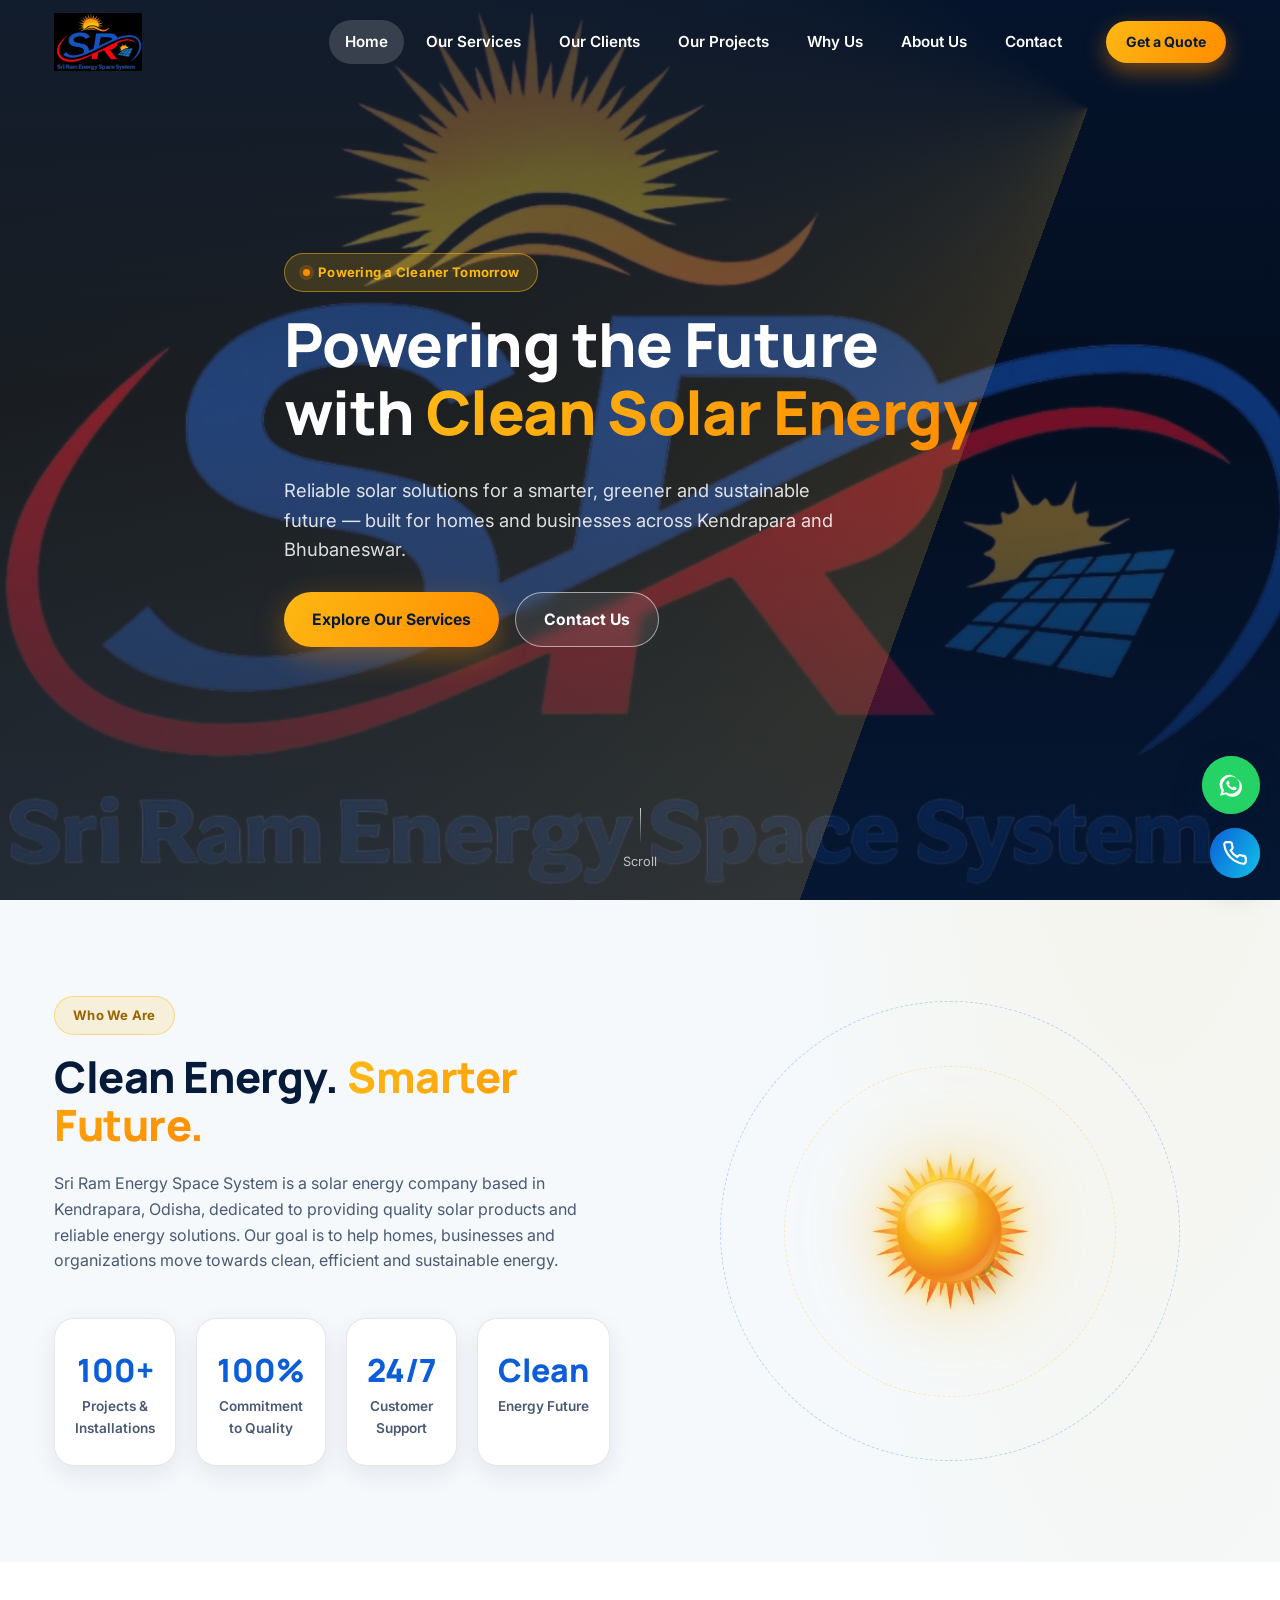
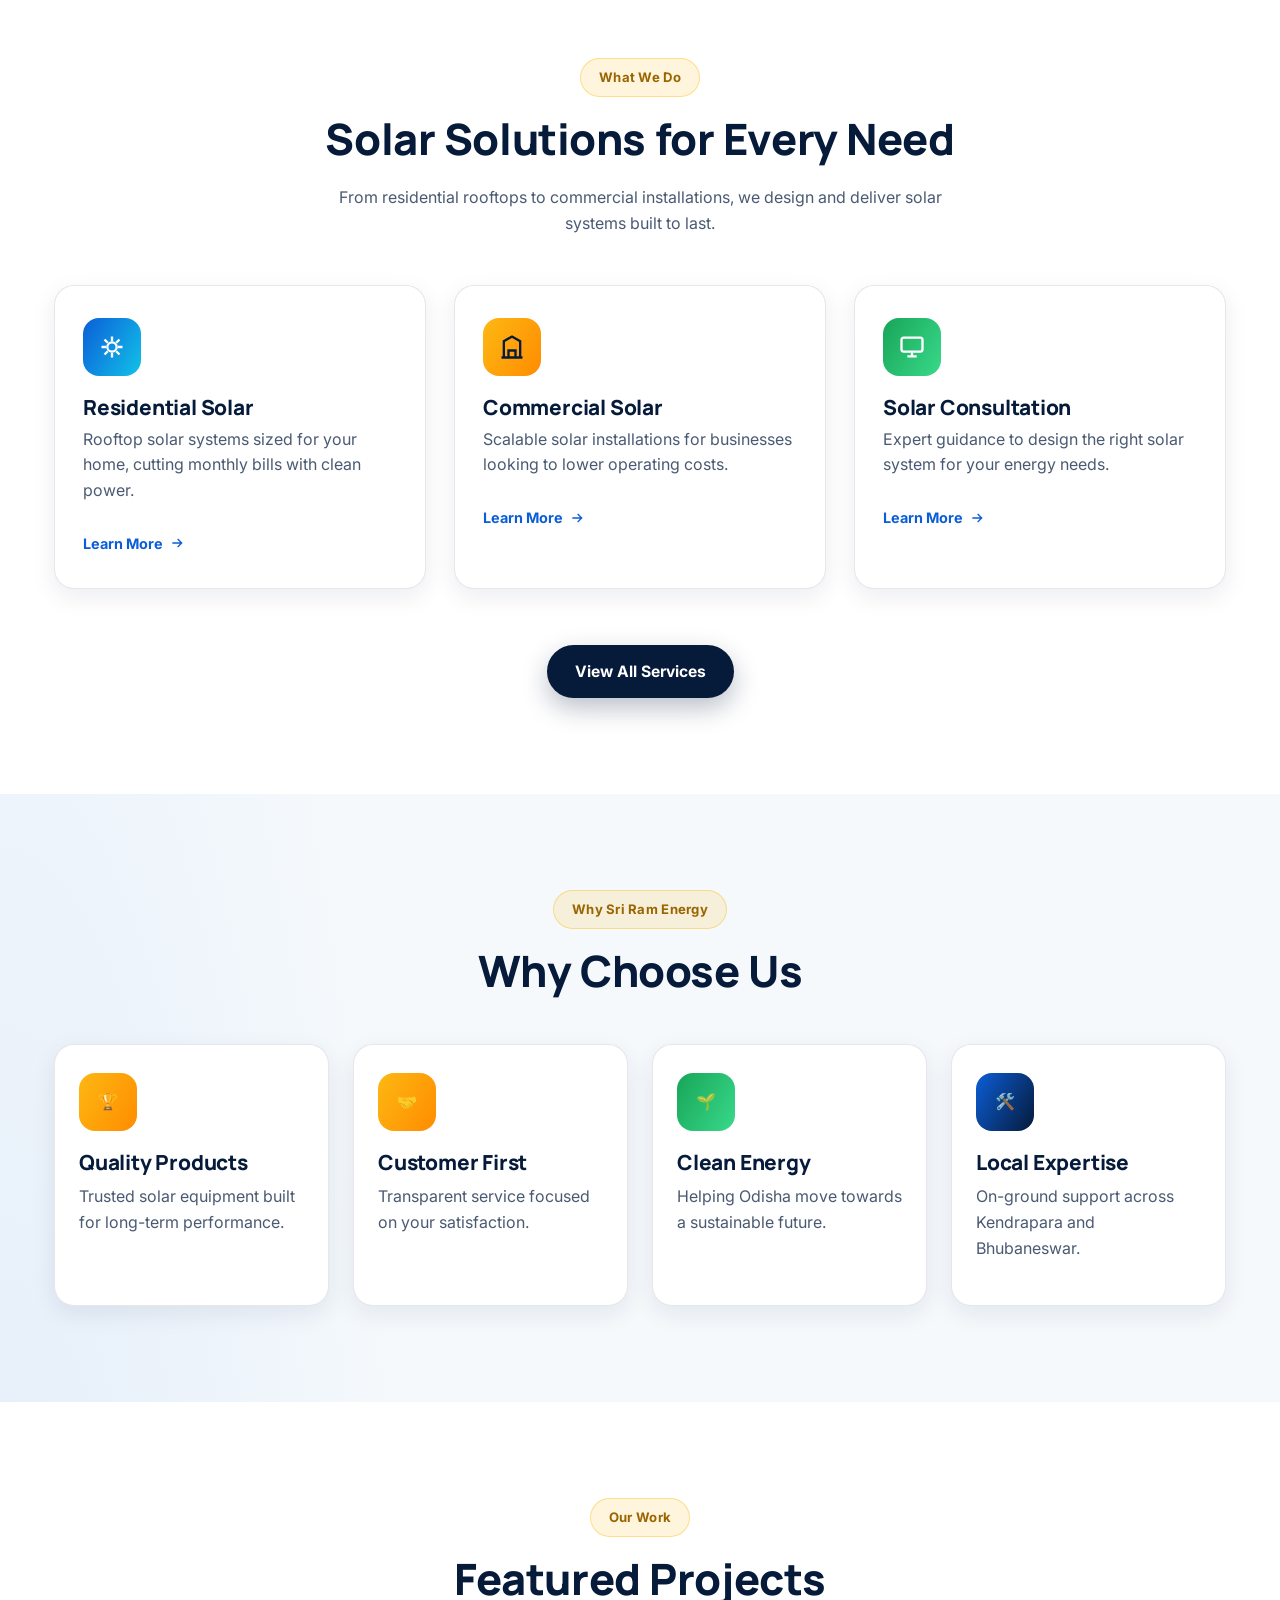
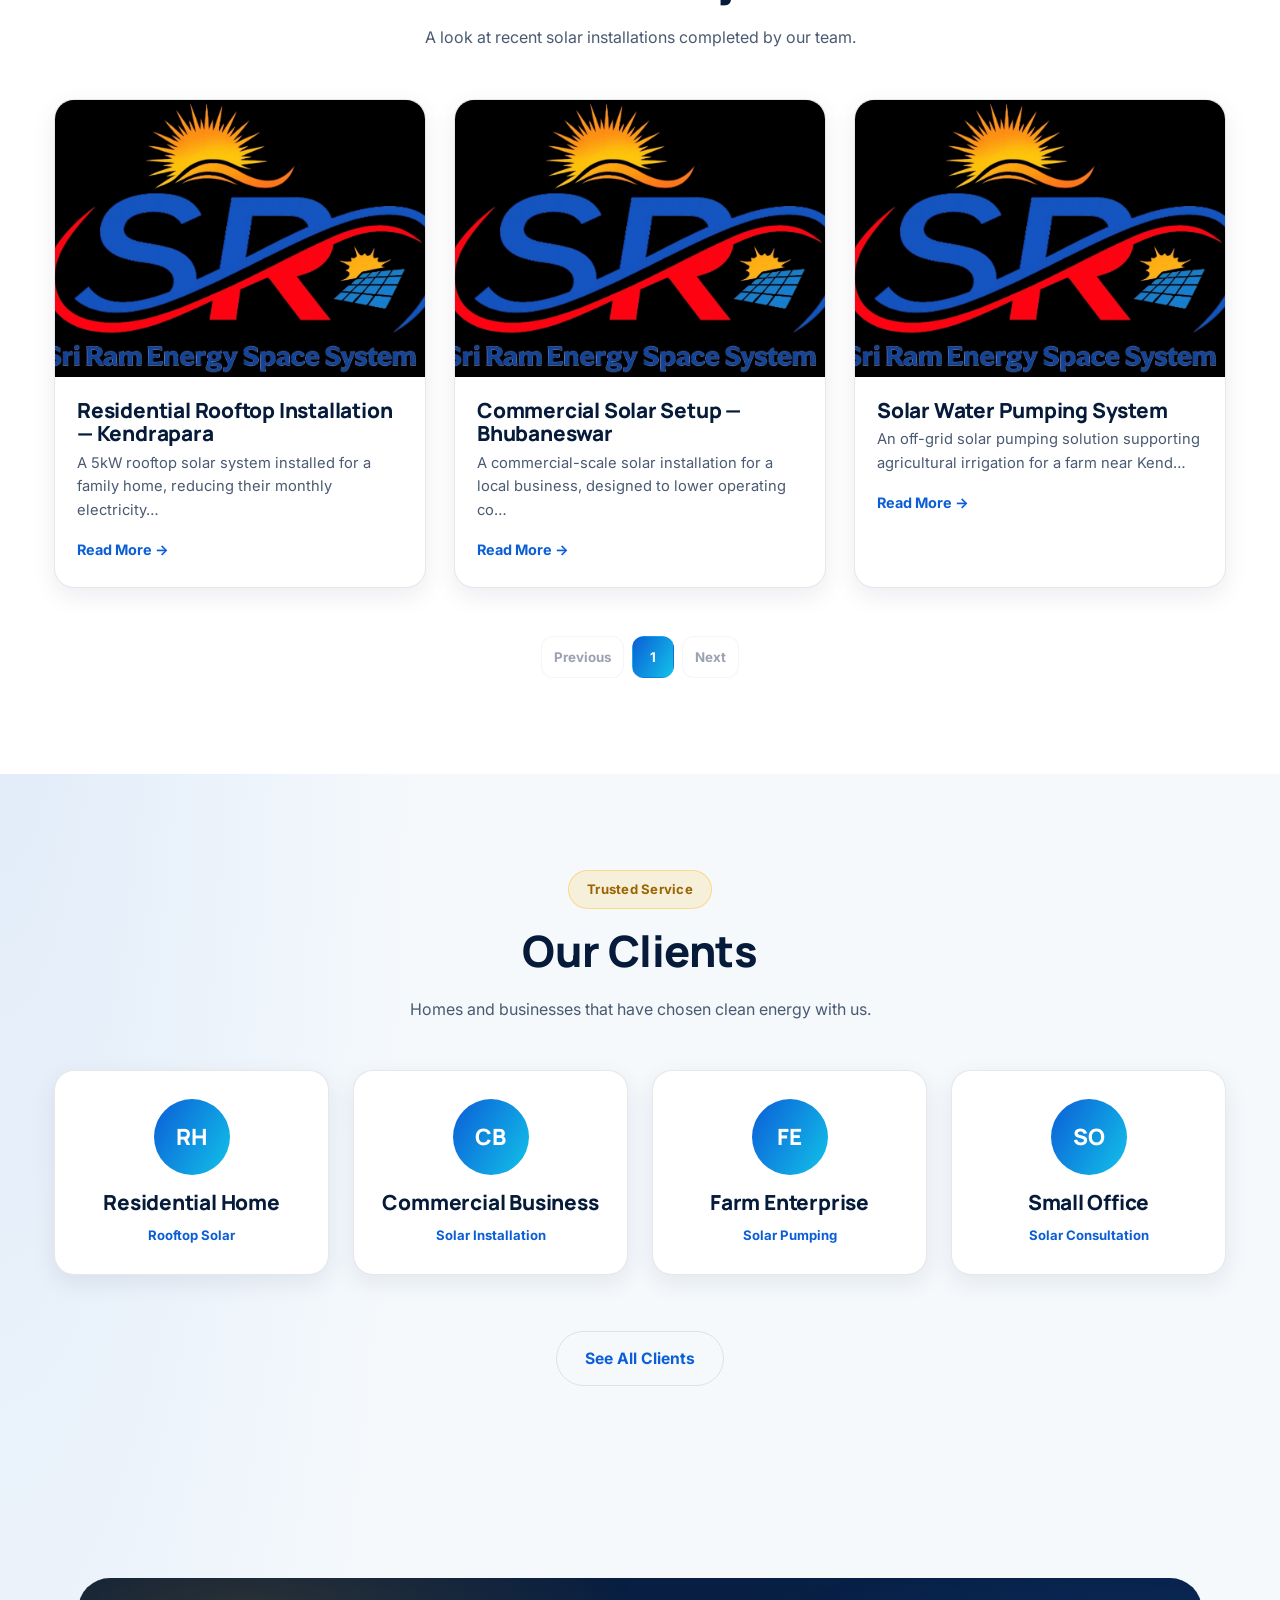
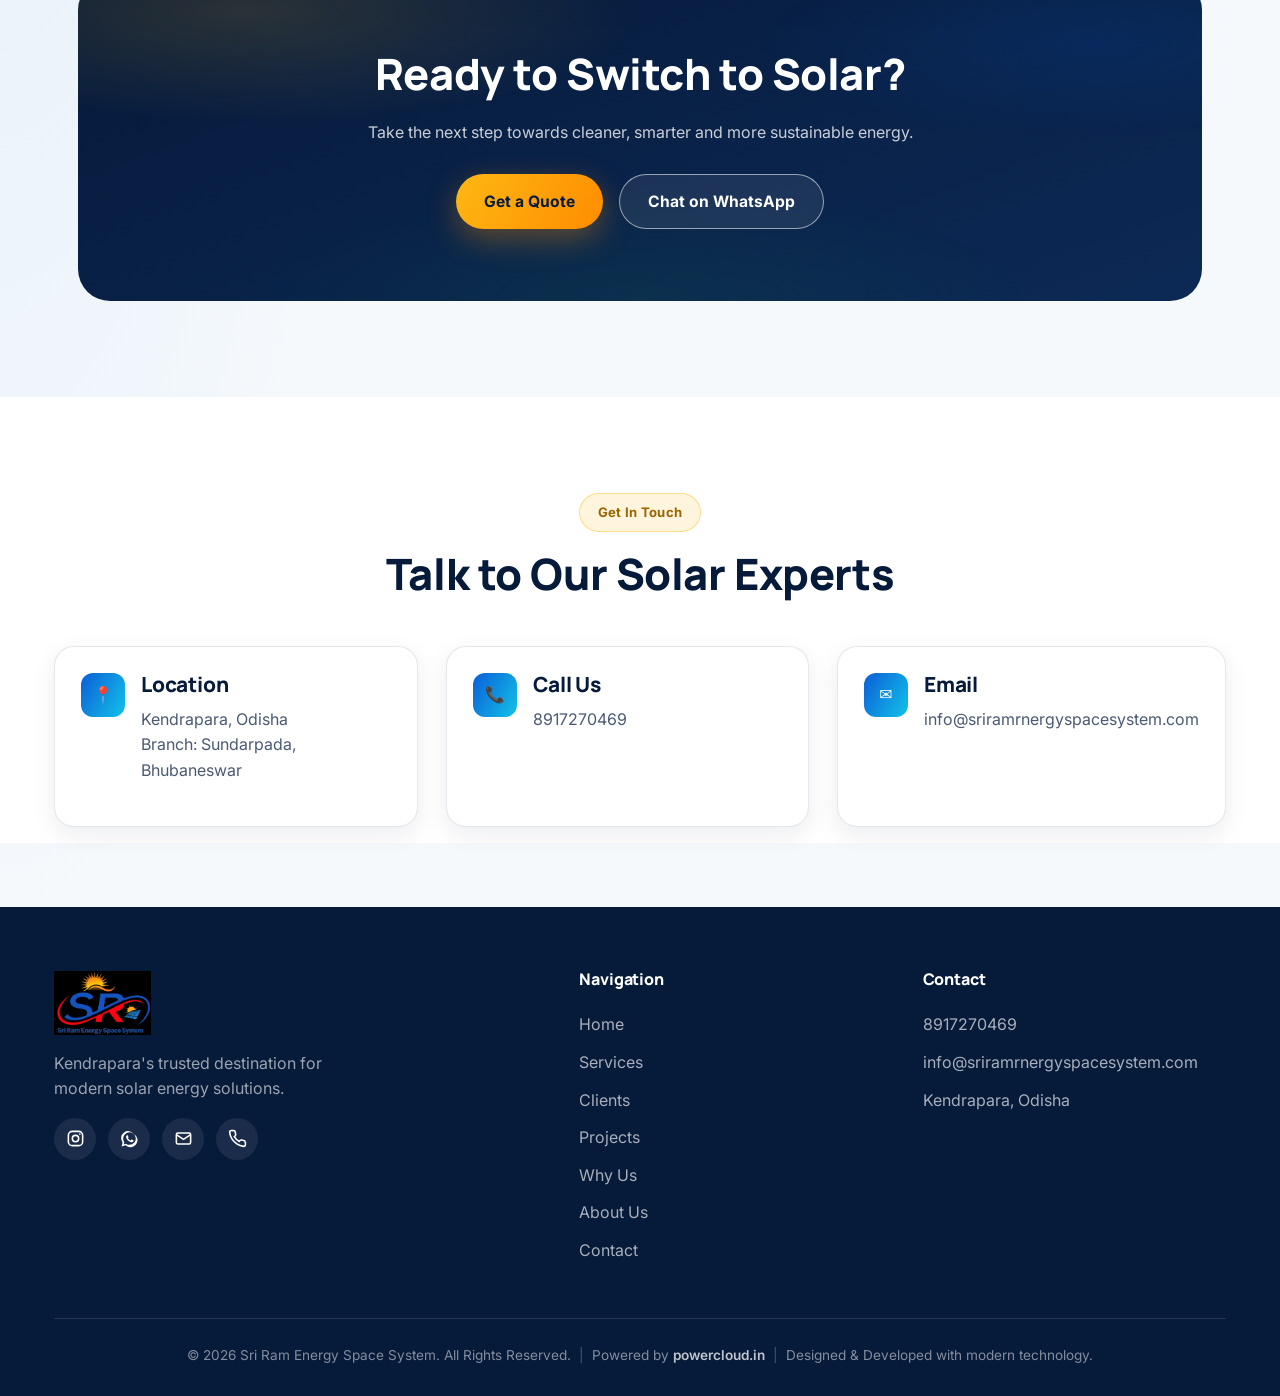
==== index.html @ f11b8439 "first commit" ====
<!DOCTYPE html>
<html lang="en">
<head>
<meta charset="UTF-8">
<meta name="viewport" content="width=device-width, initial-scale=1.0">
<title>Sri Ram Energy Space System | Solar Energy Solutions in Odisha</title>
<meta name="description" content="Sri Ram Energy Space System provides quality solar energy products and solutions in Kendrapara and Bhubaneswar, Odisha.">
<meta name="keywords" content="solar energy Odisha, solar installation Kendrapara, rooftop solar Bhubaneswar, solar company Odisha">
<link rel="canonical" href="https://www.sriramenergyspacesystem.com/">
<meta property="og:title" content="Sri Ram Energy Space System | Solar Energy Solutions in Odisha">
<meta property="og:description" content="Reliable solar installation and consultation for homes and businesses in Kendrapara and Bhubaneswar, Odisha.">
<meta property="og:type" content="website">
<meta property="og:image" content="images/logo.png">
<link rel="icon" href="images/logo.png">
<link rel="stylesheet" href="css/style.css">
</head>
<body>

<header class="site-header">
  <div class="header-inner">
    <a href="index.html" class="brand"><img src="images/logo.png" alt="Sri Ram Energy Space System logo"></a>
    <nav class="main-nav" aria-label="Primary">
      <a href="index.html" class="active">Home</a>
      <a href="Our Services/index.html">Our Services</a>
      <a href="Our Clients/index.html">Our Clients</a>
      <a href="Our Projects/index.html">Our Projects</a>
      <a href="Why Us/index.html">Why Us</a>
      <a href="About Us/index.html">About Us</a>
      <a href="Contact/index.html">Contact</a>
    </nav>
    <div class="header-actions">
      <a href="Contact/index.html" class="btn btn-solar btn-sm desktop-only">Get a Quote</a>
      <button class="hamburger" aria-label="Open menu" aria-expanded="false"><span></span><span></span><span></span></button>
    </div>
  </div>
</header>

<nav class="mobile-nav" aria-label="Mobile">
  <a href="index.html">Home</a>
  <a href="Our Services/index.html">Our Services</a>
  <a href="Our Clients/index.html">Our Clients</a>
  <a href="Our Projects/index.html">Our Projects</a>
  <a href="Why Us/index.html">Why Us</a>
  <a href="About Us/index.html">About Us</a>
  <a href="Contact/index.html">Contact</a>
  <a href="Contact/index.html" class="btn btn-solar btn-block">Get a Quote</a>
</nav>

<!-- HERO -->
<section class="hero">
  <div class="hero-media">
    <video autoplay muted loop playsinline poster="images/logo.png">
      <source src="images/solar-banner.mp4" type="video/mp4">
    </video>
  </div>
  <div class="hero-overlay"></div>
  <div class="hero-rays"></div>
  <div data-particle-field style="position:absolute;inset:0;overflow:hidden;pointer-events:none;"></div>
  <div class="container hero-content">
    <div class="eyebrow-badge"><span class="dot"></span>Powering a Cleaner Tomorrow</div>
    <h1>Powering the Future with <span class="accent">Clean Solar Energy</span></h1>
    <p class="lead">Reliable solar solutions for a smarter, greener and sustainable future — built for homes and businesses across Kendrapara and Bhubaneswar.</p>
    <div class="hero-actions">
      <a href="Our Services/index.html" class="btn btn-solar">Explore Our Services</a>
      <a href="Contact/index.html" class="btn btn-outline">Contact Us</a>
    </div>
  </div>
  <div class="hero-scroll"><span class="line"></span>Scroll</div>
</section>

<!-- ABOUT / INTRO -->
<section id="about">
  <div class="container about-grid">
    <div class="reveal">
      <div class="eyebrow-badge">Who We Are</div>
      <h2>Clean Energy. <span class="gradient-text">Smarter Future.</span></h2>
      <p>Sri Ram Energy Space System is a solar energy company based in Kendrapara, Odisha, dedicated to providing quality solar products and reliable energy solutions. Our goal is to help homes, businesses and organizations move towards clean, efficient and sustainable energy.</p>
      <div class="stat-row stagger">
        <div class="stat-card reveal" style="--i:0"><div class="stat-num" data-counter="100" data-suffix="+">0+</div><div class="stat-label">Projects &amp; Installations</div></div>
        <div class="stat-card reveal" style="--i:1"><div class="stat-num" data-counter="100" data-suffix="%">0%</div><div class="stat-label">Commitment to Quality</div></div>
        <div class="stat-card reveal" style="--i:2"><div class="stat-num">24/7</div><div class="stat-label">Customer Support</div></div>
        <div class="stat-card reveal" style="--i:3"><div class="stat-num">Clean</div><div class="stat-label">Energy Future</div></div>
      </div>
    </div>
    <div class="reveal-scale">
      <div class="orbit-graphic">
        <div class="orbit-ring r1"><div class="sat"><img src="images/earth.png" alt="Earth"></div></div>
        <div class="orbit-ring r2"><div class="sat"><img src="images/energy-symbol.png" alt="Clean energy"></div></div>
        <div class="orbit-core"><img src="images/sun.png" alt="Sun"></div>
      </div>
    </div>
  </div>
</section>

<!-- SERVICES PREVIEW -->
<section style="background:#fff;">
  <div class="container">
    <div class="section-head center reveal">
      <div class="eyebrow-badge">What We Do</div>
      <h2>Solar Solutions for Every Need</h2>
      <p>From residential rooftops to commercial installations, we design and deliver solar systems built to last.</p>
    </div>
    <div class="grid-3 stagger">
      <div class="service-card reveal" style="--i:0">
        <div class="service-icon"><svg viewBox="0 0 24 24" fill="none" stroke="currentColor" stroke-width="2"><path d="M3 12h4M17 12h4M12 3v4M12 17v4M5.6 5.6l2.8 2.8M15.6 15.6l2.8 2.8M18.4 5.6l-2.8 2.8M8.4 15.6l-2.8 2.8"/><circle cx="12" cy="12" r="4"/></svg></div>
        <h3>Residential Solar</h3>
        <p>Rooftop solar systems sized for your home, cutting monthly bills with clean power.</p>
        <span class="learn">Learn More <svg viewBox="0 0 24 24" fill="none" stroke="currentColor" stroke-width="2"><path d="M5 12h14M13 6l6 6-6 6"/></svg></span>
      </div>
      <div class="service-card reveal" style="--i:1">
        <div class="service-icon"><svg viewBox="0 0 24 24" fill="none" stroke="currentColor" stroke-width="2"><path d="M3 21h18M5 21V7l7-4 7 4v14M9 21v-6h6v6"/></svg></div>
        <h3>Commercial Solar</h3>
        <p>Scalable solar installations for businesses looking to lower operating costs.</p>
        <span class="learn">Learn More <svg viewBox="0 0 24 24" fill="none" stroke="currentColor" stroke-width="2"><path d="M5 12h14M13 6l6 6-6 6"/></svg></span>
      </div>
      <div class="service-card reveal" style="--i:2">
        <div class="service-icon"><svg viewBox="0 0 24 24" fill="none" stroke="currentColor" stroke-width="2"><rect x="3" y="4" width="18" height="12" rx="2"/><path d="M8 20h8M12 16v4"/></svg></div>
        <h3>Solar Consultation</h3>
        <p>Expert guidance to design the right solar system for your energy needs.</p>
        <span class="learn">Learn More <svg viewBox="0 0 24 24" fill="none" stroke="currentColor" stroke-width="2"><path d="M5 12h14M13 6l6 6-6 6"/></svg></span>
      </div>
    </div>
    <div class="text-center mt-lg reveal"><a href="Our Services/index.html" class="btn btn-navy">View All Services</a></div>
  </div>
</section>

<!-- WHY CHOOSE US -->
<section>
  <div class="container">
    <div class="section-head center reveal">
      <div class="eyebrow-badge">Why Sri Ram Energy</div>
      <h2>Why Choose Us</h2>
    </div>
    <div class="grid-4 stagger">
      <div class="why-card reveal" style="--i:0"><div class="service-icon">🏆</div><h3>Quality Products</h3><p>Trusted solar equipment built for long-term performance.</p></div>
      <div class="why-card reveal" style="--i:1"><div class="service-icon">🤝</div><h3>Customer First</h3><p>Transparent service focused on your satisfaction.</p></div>
      <div class="why-card reveal" style="--i:2"><div class="service-icon">🌱</div><h3>Clean Energy</h3><p>Helping Odisha move towards a sustainable future.</p></div>
      <div class="why-card reveal" style="--i:3"><div class="service-icon">🛠️</div><h3>Local Expertise</h3><p>On-ground support across Kendrapara and Bhubaneswar.</p></div>
    </div>
  </div>
</section>

<!-- FEATURED PROJECTS -->
<section id="projects-section" style="background:#fff;">
  <div class="container">
    <div class="section-head center reveal">
      <div class="eyebrow-badge">Our Work</div>
      <h2>Featured Projects</h2>
      <p>A look at recent solar installations completed by our team.</p>
    </div>
    <div class="grid-3" id="projects-grid"></div>
    <div class="pagination" id="projects-pagination"></div>
  </div>
</section>

<div class="modal-overlay" id="project-modal">
  <div class="modal-box" style="position:relative;">
    <button class="modal-close" data-modal-close aria-label="Close">&times;</button>
    <img data-modal-img src="" alt="Project image">
    <div class="modal-content">
      <div class="modal-date" data-modal-date></div>
      <h3 data-modal-title></h3>
      <p data-modal-story></p>
    </div>
  </div>
</div>

<!-- CLIENTS PREVIEW -->
<section>
  <div class="container">
    <div class="section-head center reveal">
      <div class="eyebrow-badge">Trusted Service</div>
      <h2>Our Clients</h2>
      <p>Homes and businesses that have chosen clean energy with us.</p>
    </div>
    <div class="grid-4 stagger">
      <div class="client-card reveal" style="--i:0"><div class="client-logo">RH</div><h3>Residential Home</h3><div class="ctype">Rooftop Solar</div></div>
      <div class="client-card reveal" style="--i:1"><div class="client-logo">CB</div><h3>Commercial Business</h3><div class="ctype">Solar Installation</div></div>
      <div class="client-card reveal" style="--i:2"><div class="client-logo">FE</div><h3>Farm Enterprise</h3><div class="ctype">Solar Pumping</div></div>
      <div class="client-card reveal" style="--i:3"><div class="client-logo">SO</div><h3>Small Office</h3><div class="ctype">Solar Consultation</div></div>
    </div>
    <div class="text-center mt-lg reveal"><a href="Our Clients/index.html" class="btn btn-ghost">See All Clients</a></div>
  </div>
</section>

<!-- CTA -->
<section>
  <div class="container">
    <div class="cta-section reveal-scale">
      <h2>Ready to Switch to Solar?</h2>
      <p>Take the next step towards cleaner, smarter and more sustainable energy.</p>
      <div class="cta-actions">
        <a href="Contact/index.html" class="btn btn-solar">Get a Quote</a>
        <a href="#" data-wa="Hello, I am interested in solar installation. Please share more details." class="btn btn-outline">Chat on WhatsApp</a>
      </div>
    </div>
  </div>
</section>

<!-- CONTACT STRIP -->
<section style="background:#fff; padding-bottom:0;">
  <div class="container">
    <div class="section-head center reveal">
      <div class="eyebrow-badge">Get In Touch</div>
      <h2>Talk to Our Solar Experts</h2>
    </div>
    <div class="grid-3 stagger" style="margin-bottom:64px;">
      <div class="info-card reveal" style="--i:0"><div class="ic">📍</div><div><h3>Location</h3><p>Kendrapara, Odisha<br>Branch: Sundarpada, Bhubaneswar</p></div></div>
      <div class="info-card reveal" style="--i:1"><div class="ic">📞</div><div><h3>Call Us</h3><p><a href="#" data-call>8917270469</a></p></div></div>
      <div class="info-card reveal" style="--i:2"><div class="ic">✉️</div><div><h3>Email</h3><p><a href="#" data-mail>info@sriramrnergyspacesystem.com</a></p></div></div>
    </div>
  </div>
</section>

<footer class="site-footer">
  <div class="container">
    <div class="footer-grid">
      <div>
        <div class="footer-logo"><img src="images/logo.png" alt="Sri Ram Energy Space System logo"></div>
        <p class="footer-tagline">Kendrapara's trusted destination for modern solar energy solutions.</p>
        <div class="footer-social">
          <a class="ig" href="https://www.instagram.com/sri_ram_energy_space_system/" target="_blank" rel="noopener" aria-label="Instagram"><svg viewBox="0 0 24 24" fill="none" stroke="currentColor" stroke-width="2"><rect x="3" y="3" width="18" height="18" rx="5"/><circle cx="12" cy="12" r="4"/><circle cx="17.5" cy="6.5" r="1" fill="currentColor" stroke="none"/></svg></a>
          <a class="wa" href="#" data-wa aria-label="Chat on WhatsApp"><svg viewBox="0 0 24 24" fill="currentColor"><path d="M17.6 6.3A8.9 8.9 0 0 0 3.2 16.9L2 22l5.2-1.4A8.9 8.9 0 1 0 17.6 6.3ZM12 20a7.9 7.9 0 0 1-4-1.1l-.3-.2-3 .8.8-2.9-.2-.3A7.9 7.9 0 1 1 12 20Zm4.4-5.9c-.2-.1-1.4-.7-1.6-.8-.2-.1-.4-.1-.5.1-.2.2-.6.8-.7.9-.1.2-.3.2-.5.1-1.3-.6-2.1-1.1-3-2.6-.2-.4.2-.4.6-1.2.1-.1 0-.3 0-.4-.1-.1-.5-1.3-.7-1.8-.2-.5-.4-.4-.5-.4h-.4c-.2 0-.4.1-.6.3-.2.2-.8.8-.8 1.9s.8 2.2.9 2.4c.1.2 1.6 2.5 4 3.5.6.2 1 .4 1.3.5.6.2 1.1.2 1.5.1.5-.1 1.4-.6 1.6-1.1.2-.5.2-1 .1-1.1-.1-.1-.2-.2-.4-.3Z"/></svg></a>
          <a class="mail" href="#" data-mail aria-label="Email us"><svg viewBox="0 0 24 24" fill="none" stroke="currentColor" stroke-width="2"><rect x="3" y="5" width="18" height="14" rx="2"/><path d="m3 7 9 6 9-6"/></svg></a>
          <a class="call" href="#" data-call aria-label="Call us"><svg viewBox="0 0 24 24" fill="none" stroke="currentColor" stroke-width="2"><path d="M22 16.9v3a2 2 0 0 1-2.2 2 19.8 19.8 0 0 1-8.6-3.1 19.5 19.5 0 0 1-6-6A19.8 19.8 0 0 1 2.1 4.2 2 2 0 0 1 4.1 2h3a2 2 0 0 1 2 1.7c.1.9.3 1.8.6 2.7a2 2 0 0 1-.5 2.1L8 9.7a16 16 0 0 0 6 6l1.2-1.2a2 2 0 0 1 2.1-.5c.9.3 1.8.5 2.7.6a2 2 0 0 1 1.7 2Z"/></svg></a>
        </div>
      </div>
      <div class="footer-col">
        <h4>Navigation</h4>
        <a href="index.html">Home</a>
        <a href="Our Services/index.html">Services</a>
        <a href="Our Clients/index.html">Clients</a>
        <a href="Our Projects/index.html">Projects</a>
        <a href="Why Us/index.html">Why Us</a>
        <a href="About Us/index.html">About Us</a>
        <a href="Contact/index.html">Contact</a>
      </div>
      <div class="footer-col">
        <h4>Contact</h4>
        <a href="#" data-call>8917270469</a>
        <a href="#" data-mail>info@sriramrnergyspacesystem.com</a>
        <li>Kendrapara, Odisha</li>
      </div>
    </div>
    <div class="footer-bottom">
      © <span data-year></span> Sri Ram Energy Space System. All Rights Reserved.<span class="sep">|</span>Powered by <a href="https://powercloud.in/" target="_blank" rel="noopener">powercloud.in</a><span class="sep">|</span>Designed &amp; Developed with modern technology.
    </div>
  </div>
</footer>

<div class="float-stack">
  <a class="fab whatsapp" href="#" data-wa aria-label="Chat on WhatsApp"><svg viewBox="0 0 24 24" fill="currentColor"><path d="M17.6 6.3A8.9 8.9 0 0 0 3.2 16.9L2 22l5.2-1.4A8.9 8.9 0 1 0 17.6 6.3ZM12 20a7.9 7.9 0 0 1-4-1.1l-.3-.2-3 .8.8-2.9-.2-.3A7.9 7.9 0 1 1 12 20Zm4.4-5.9c-.2-.1-1.4-.7-1.6-.8-.2-.1-.4-.1-.5.1-.2.2-.6.8-.7.9-.1.2-.3.2-.5.1-1.3-.6-2.1-1.1-3-2.6-.2-.4.2-.4.6-1.2.1-.1 0-.3 0-.4-.1-.1-.5-1.3-.7-1.8-.2-.5-.4-.4-.5-.4h-.4c-.2 0-.4.1-.6.3-.2.2-.8.8-.8 1.9s.8 2.2.9 2.4c.1.2 1.6 2.5 4 3.5.6.2 1 .4 1.3.5.6.2 1.1.2 1.5.1.5-.1 1.4-.6 1.6-1.1.2-.5.2-1 .1-1.1-.1-.1-.2-.2-.4-.3Z"/></svg></a>
  <a class="fab call" href="#" data-call aria-label="Call now"><svg viewBox="0 0 24 24" fill="none" stroke="currentColor" stroke-width="2"><path d="M22 16.9v3a2 2 0 0 1-2.2 2 19.8 19.8 0 0 1-8.6-3.1 19.5 19.5 0 0 1-6-6A19.8 19.8 0 0 1 2.1 4.2 2 2 0 0 1 4.1 2h3a2 2 0 0 1 2 1.7c.1.9.3 1.8.6 2.7a2 2 0 0 1-.5 2.1L8 9.7a16 16 0 0 0 6 6l1.2-1.2a2 2 0 0 1 2.1-.5c.9.3 1.8.5 2.7.6a2 2 0 0 1 1.7 2Z"/></svg></a>
</div>

<script src="js/main.js"></script>
</body>
</html>
---- css/style.css ----
/* ============================================================
   SRI RAM ENERGY SPACE SYSTEM — Design System
   Palette: Solar Blue / Navy / Solar Yellow / Energy Orange / Green
   Type: Manrope (display) + Inter (body)
   ============================================================ */

@import url('https://fonts.googleapis.com/css2?family=Manrope:wght@500;700;800&family=Inter:wght@400;500;600;700&display=swap');

:root{
  --blue: #0B5ED7;
  --blue-light: #3E8CFF;
  --navy: #061A3A;
  --navy-soft: #0C2955;
  --yellow: #FDB813;
  --orange: #FF8C00;
  --green: #18A558;
  --white: #FFFFFF;
  --bg: #F5F9FC;
  --ink: #0B1626;
  --ink-soft: #4A5A72;
  --line: rgba(6,26,58,0.10);

  --grad-solar: linear-gradient(120deg, var(--yellow), var(--orange));
  --grad-sky: linear-gradient(120deg, var(--blue), #12C2E9);
  --grad-navy: linear-gradient(160deg, var(--navy), var(--navy-soft));
  --grad-mesh: radial-gradient(60% 60% at 15% 10%, rgba(253,184,19,0.16), transparent 60%),
               radial-gradient(50% 50% at 90% 20%, rgba(11,94,215,0.14), transparent 60%),
               radial-gradient(60% 60% at 50% 100%, rgba(24,165,88,0.10), transparent 60%);
  --grad-mesh-soft: radial-gradient(55% 55% at 90% 0%, rgba(253,184,19,0.10), transparent 60%),
               radial-gradient(55% 55% at 0% 60%, rgba(11,94,215,0.09), transparent 60%),
               radial-gradient(45% 45% at 70% 100%, rgba(24,165,88,0.08), transparent 60%);

  --shadow-1: 0 8px 24px rgba(6,26,58,0.08);
  --shadow-2: 0 20px 48px rgba(6,26,58,0.16);
  --shadow-glow: 0 0 0 1px rgba(253,184,19,0.35), 0 12px 40px rgba(253,184,19,0.25);

  --radius-s: 12px;
  --radius-m: 20px;
  --radius-l: 32px;

  --container: 1220px;
  --header-h: 84px;
  --header-h-scrolled: 66px;

  --ease: cubic-bezier(.22,1,.36,1);
}

*,*::before,*::after{ box-sizing: border-box; }
html{ scroll-behavior: smooth; }
@media (prefers-reduced-motion: reduce){
  html{ scroll-behavior: auto; }
  *,*::before,*::after{ animation-duration: 0.001ms !important; animation-iteration-count: 1 !important; transition-duration: 0.001ms !important; scroll-behavior: auto !important; }
}

body{
  margin:0;
  font-family: 'Inter', system-ui, sans-serif;
  color: var(--ink);
  background: var(--grad-mesh-soft) fixed, var(--bg);
  line-height: 1.6;
  overflow-x: hidden;
}

img{ max-width:100%; display:block; }
a{ color:inherit; text-decoration:none; }
ul{ margin:0; padding:0; list-style:none; }
button{ font-family:inherit; cursor:pointer; }
input,textarea,select{ font-family:inherit; }

h1,h2,h3,h4{
  font-family:'Manrope', sans-serif;
  font-weight:800;
  line-height:1.12;
  margin:0 0 .5em;
  color: var(--navy);
  letter-spacing:-0.01em;
}
h1{ font-size: clamp(2.4rem, 5vw, 3.8rem); }
h2{ font-size: clamp(1.9rem, 3.6vw, 2.7rem); }
h3{ font-size: 1.3rem; }
p{ margin:0 0 1em; color: var(--ink-soft); }

.container{ max-width: var(--container); margin:0 auto; padding:0 24px; }
section{ padding: 96px 0; position:relative; }
@media (max-width:768px){ section{ padding: 64px 0; } }

.eyebrow-badge{
  display:inline-flex; align-items:center; gap:8px;
  padding: 8px 18px; border-radius: 999px;
  background: rgba(253,184,19,0.14);
  border: 1px solid rgba(253,184,19,0.4);
  color: #9a6400;
  font-weight:700; font-size:.82rem;
  letter-spacing:.02em;
  margin-bottom: 18px;
}
.eyebrow-badge .dot{ width:7px; height:7px; border-radius:50%; background: var(--orange); box-shadow:0 0 0 4px rgba(255,140,0,0.2); }

.section-head{ max-width: 640px; margin-bottom: 48px; }
.section-head.center{ margin-left:auto; margin-right:auto; text-align:center; }

/* Focus visibility */
a:focus-visible, button:focus-visible, input:focus-visible, textarea:focus-visible{
  outline: 3px solid var(--blue-light); outline-offset: 2px;
}

/* ---------- Buttons ---------- */
.btn{
  display:inline-flex; align-items:center; justify-content:center; gap:8px;
  padding: 14px 28px; border-radius: 999px;
  font-weight:700; font-size:.98rem;
  border: none; transition: transform .35s var(--ease), box-shadow .35s var(--ease), background .35s;
  white-space:nowrap;
}
.btn:active{ transform: scale(.97); }
.btn-solar{
  background: var(--grad-solar); color: var(--navy);
  box-shadow: 0 10px 30px rgba(255,140,0,0.35);
}
.btn-solar:hover{ box-shadow: 0 14px 38px rgba(255,140,0,0.5); transform: translateY(-2px); }
.btn-outline{
  background: rgba(255,255,255,0.08); color:#fff;
  border: 1.5px solid rgba(255,255,255,0.55);
  backdrop-filter: blur(6px);
}
.btn-outline:hover{ background: rgba(255,255,255,0.18); transform: translateY(-2px); }
.btn-navy{
  background: var(--navy); color:#fff;
  box-shadow: 0 10px 26px rgba(6,26,58,0.28);
}
.btn-navy:hover{ transform: translateY(-2px); box-shadow: 0 14px 32px rgba(6,26,58,0.38); }
.btn-ghost{
  background: transparent; color: var(--blue); border: 1.5px solid var(--line);
}
.btn-ghost:hover{ border-color: var(--blue); background: rgba(11,94,215,0.06); }
.btn-sm{ padding: 10px 20px; font-size:.88rem; }
.btn-block{ width:100%; }

/* ============ HEADER ============ */
.site-header{
  position: fixed; top:0; left:0; right:0; z-index: 1000;
  height: var(--header-h);
  display:flex; align-items:center;
  background: transparent;
  backdrop-filter: blur(0px);
  transition: height .35s var(--ease), background .35s, box-shadow .35s, backdrop-filter .35s;
}
.site-header.scrolled{
  height: var(--header-h-scrolled);
  background: rgba(255,255,255,0.92);
  backdrop-filter: blur(14px);
  box-shadow: 0 4px 30px rgba(6,26,58,0.1);
}
/* On load the header floats transparently over the hero/banner — no white
   strip covering the video/image. It only becomes solid once scrolled. */
.site-header .main-nav a{ color:#fff; }
.site-header .main-nav a:hover, .site-header .main-nav a.active{ background: rgba(255,255,255,0.16); color:#fff; }
.site-header .hamburger span{ background:#fff; }
.site-header.scrolled .main-nav a{ color: var(--navy); }
.site-header.scrolled .main-nav a:hover, .site-header.scrolled .main-nav a.active{ background: rgba(11,94,215,0.08); color: var(--blue); }
.site-header.scrolled .hamburger span{ background: var(--navy); }
.site-header .btn-solar{ box-shadow: 0 8px 22px rgba(255,140,0,0.45); }
.header-inner{
  width:100%; max-width: var(--container); margin:0 auto; padding:0 24px;
  display:flex; align-items:center; gap:28px;
}
.brand{ display:flex; align-items:center; gap:10px; flex-shrink:0; margin-right:auto; }
.brand img{ height: 58px; width:auto; object-fit:contain; transition: height .3s var(--ease); }
.site-header.scrolled .brand img{ height: 46px; }

.main-nav{ display:flex; align-items:center; gap:6px; }
.main-nav a{
  padding: 10px 16px; border-radius: 999px; font-weight:600; font-size:.95rem;
  color: var(--navy); position:relative; transition: background .25s, color .25s;
}
.main-nav a:hover, .main-nav a.active{ background: rgba(11,94,215,0.08); color: var(--blue); }

.header-actions{ display:flex; align-items:center; gap:14px; }
.hamburger{
  display:none; flex-direction:column; justify-content:center; gap:5px;
  width:44px; height:44px; border:none; background:transparent; border-radius:10px;
}
.hamburger span{ width:24px; height:2.5px; background: var(--navy); border-radius:2px; transition: transform .3s var(--ease), opacity .3s; margin:0 auto; }
.hamburger.open span:nth-child(1){ transform: translateY(7.5px) rotate(45deg); }
.hamburger.open span:nth-child(2){ opacity:0; }
.hamburger.open span:nth-child(3){ transform: translateY(-7.5px) rotate(-45deg); }

.mobile-nav{
  position: fixed; inset:0; z-index:999;
  background: var(--navy);
  display:flex; flex-direction:column; padding: 110px 32px 40px;
  transform: translateX(100%); transition: transform .5s var(--ease);
}
.mobile-nav.open{ transform: translateX(0); }
.mobile-nav a{
  color:#fff; font-family:'Manrope',sans-serif; font-weight:700; font-size:1.6rem;
  padding: 14px 0; border-bottom:1px solid rgba(255,255,255,0.12);
  opacity:0; transform: translateX(28px);
}
.mobile-nav.open a{ animation: navIn .5s var(--ease) forwards; }
.mobile-nav.open a:nth-child(1){ animation-delay:.08s; }
.mobile-nav.open a:nth-child(2){ animation-delay:.14s; }
.mobile-nav.open a:nth-child(3){ animation-delay:.20s; }
.mobile-nav.open a:nth-child(4){ animation-delay:.26s; }
.mobile-nav.open a:nth-child(5){ animation-delay:.32s; }
.mobile-nav.open a:nth-child(6){ animation-delay:.38s; }
.mobile-nav.open a:nth-child(7){ animation-delay:.44s; }
@keyframes navIn{ to{ opacity:1; transform:none; } }
.mobile-nav .btn{ margin-top:24px; }

@media (max-width: 980px){
  .main-nav{ display:none; }
  .header-actions .btn-solar.desktop-only{ display:none; }
  .hamburger{ display:flex; }
}

body.nav-open{ overflow:hidden; }
/* The header is fixed + transparent and floats directly over the hero/page-hero
   banner for a true full-bleed look — so the body must NOT reserve space for
   it. Each hero section (.hero, .page-hero) already builds in its own top
   padding/height to keep its text clear of the header. */
body{ padding-top: 0; }
#projects-section{ scroll-margin-top: var(--header-h-scrolled); }

/* ============ HERO ============ */
.hero{
  position: relative; height: 100vh; min-height:560px;
  display:flex; align-items:center; overflow:hidden;
  background: var(--navy);
}
@media (max-width:1024px){ .hero{ height: 88vh; } }
@media (max-width:600px){ .hero{ height: 82vh; min-height:520px; } }

.hero-media{ position:absolute; inset:0; width:100%; height:100%; }
.hero-media video, .hero-media img{
  width:100%; height:100%; object-fit:cover;
}
.hero-overlay{
  position:absolute; inset:0;
  background: linear-gradient(180deg, rgba(6,26,58,0.75) 0%, rgba(6,26,58,0.55) 45%, rgba(6,26,58,0.88) 100%);
}
.hero-rays{
  position:absolute; inset:0; pointer-events:none; opacity:.5;
  background: conic-gradient(from 200deg at 85% 12%, rgba(253,184,19,0.35), transparent 30%);
  mix-blend-mode: screen;
}
.hero-particle{
  position:absolute; border-radius:50%;
  background: radial-gradient(circle, rgba(253,184,19,0.9), rgba(253,184,19,0));
  animation: floatUp linear infinite;
  pointer-events:none;
}
@keyframes floatUp{
  0%{ transform: translateY(0) translateX(0); opacity:0; }
  10%{ opacity:1; }
  90%{ opacity:.6; }
  100%{ transform: translateY(-120vh) translateX(30px); opacity:0; }
}

.hero-content{ position:relative; z-index:2; color:#fff; max-width: 760px; }
.hero-content .eyebrow-badge{ background: rgba(253,184,19,0.16); border-color: rgba(253,184,19,0.5); color: var(--yellow); }
.hero-content h1{ color:#fff; }
.hero-content h1 .accent{
  background: var(--grad-solar); -webkit-background-clip:text; background-clip:text; color:transparent;
}
.hero-content p.lead{ color: rgba(255,255,255,0.85); font-size:1.15rem; max-width: 560px; }
.hero-actions{ display:flex; gap:16px; flex-wrap:wrap; margin-top: 28px; }

.hero-scroll{
  position:absolute; bottom:28px; left:50%; transform:translateX(-50%); z-index:2;
  color: rgba(255,255,255,0.7); font-size:.8rem; display:flex; flex-direction:column; align-items:center; gap:8px;
}
.hero-scroll .line{ width:1px; height:36px; background: linear-gradient(180deg, rgba(255,255,255,.8), transparent); animation: scrollLine 1.8s ease-in-out infinite; }
@keyframes scrollLine{ 0%{ transform: scaleY(0); transform-origin: top; } 50%{ transform: scaleY(1); transform-origin: top; } 51%{ transform-origin: bottom; } 100%{ transform: scaleY(0); transform-origin: bottom; } }

/* ============ Reveal-on-scroll ============ */
.reveal{ opacity:0; transform: translateY(28px); transition: opacity .8s var(--ease), transform .8s var(--ease); }
.reveal.in{ opacity:1; transform:none; }
.reveal-scale{ opacity:0; transform: scale(.92); transition: opacity .8s var(--ease), transform .8s var(--ease); }
.reveal-scale.in{ opacity:1; transform:none; }
.stagger > *{ transition-delay: calc(var(--i,0) * 90ms); }

/* ============ About / Intro ============ */
.about-grid{ display:grid; grid-template-columns: 1fr 1fr; gap:64px; align-items:center; }
@media (max-width:900px){ .about-grid{ grid-template-columns:1fr; gap:40px; } }

.orbit-graphic{ position:relative; aspect-ratio:1/1; max-width:460px; margin:0 auto; }
.orbit-ring{ position:absolute; border-radius:50%; border:1.5px dashed rgba(11,94,215,0.25); }
.orbit-ring.r1{ inset:0; }
.orbit-ring.r2{ inset:14%; border-color: rgba(253,184,19,0.3); }
.orbit-core{
  position:absolute; inset:32%; border-radius:50%;
  animation: pulseSun 4s ease-in-out infinite;
}
.orbit-core img{ width:100%; height:100%; object-fit:contain; filter: drop-shadow(0 0 40px rgba(253,184,19,0.55)); }
@keyframes pulseSun{ 0%,100%{ transform:scale(1);} 50%{ transform:scale(1.045);} }
.orbit-ring .sat{
  position:absolute; width:52px; height:52px;
  display:flex; align-items:center; justify-content:center;
  top:50%; left:50%;
  animation: spin linear infinite;
}
.orbit-ring .sat img{ width:100%; height:100%; object-fit:contain; filter: drop-shadow(0 6px 14px rgba(6,26,58,0.35)); }
.orbit-ring.r1 .sat{ animation-duration: 18s; }
.orbit-ring.r2 .sat{ width:38px; height:38px; animation-duration: 12s; animation-direction: reverse; }
@keyframes spin{
  from{ transform: rotate(0deg) translateX(230px) rotate(0deg); }
  to{ transform: rotate(360deg) translateX(230px) rotate(-360deg); }
}
.orbit-ring.r2 .sat{ animation-name: spin2; }
@keyframes spin2{
  from{ transform: rotate(0deg) translateX(155px) rotate(0deg); }
  to{ transform: rotate(-360deg) translateX(155px) rotate(360deg); }
}

.stat-row{ display:grid; grid-template-columns: repeat(4,1fr); gap:20px; margin-top:44px; }
@media (max-width:700px){ .stat-row{ grid-template-columns: repeat(2,1fr); } }
.stat-card{
  background:#fff; border-radius: var(--radius-m); padding: 26px 20px; text-align:center;
  box-shadow: var(--shadow-1); border:1px solid var(--line);
}
.stat-num{ font-family:'Manrope',sans-serif; font-weight:800; font-size:2rem; color: var(--blue); }
.stat-label{ font-size:.85rem; color: var(--ink-soft); font-weight:600; }

/* ============ Cards / Services ============ */
.grid-3{ display:grid; grid-template-columns: repeat(3,1fr); gap:28px; }
.grid-4{ display:grid; grid-template-columns: repeat(4,1fr); gap:24px; }
@media (max-width:980px){ .grid-3{ grid-template-columns: repeat(2,1fr); } .grid-4{ grid-template-columns: repeat(2,1fr); } }
@media (max-width:640px){ .grid-3, .grid-4{ grid-template-columns: 1fr; } }

.service-card{
  background:#fff; border-radius: var(--radius-m); padding: 32px 28px;
  border:1px solid var(--line); box-shadow: var(--shadow-1);
  transition: transform .4s var(--ease), box-shadow .4s var(--ease), border-color .4s;
  position:relative; overflow:hidden;
}
.service-card::before{
  content:''; position:absolute; top:0; left:0; right:0; height:4px;
  background: var(--grad-sky); transform: scaleX(0); transform-origin:left; transition: transform .4s var(--ease);
}
.service-card:hover::before{ transform: scaleX(1); }
.service-card:hover{ transform: translateY(-6px); box-shadow: var(--shadow-2); border-color: rgba(11,94,215,0.25); }
.service-icon{
  width:58px; height:58px; border-radius:16px; margin-bottom:20px;
  display:flex; align-items:center; justify-content:center;
  background: var(--grad-sky); color:#fff;
}
.service-icon svg{ width:28px; height:28px; }

/* Cycle icon colours across cards so grids read as colourful, not repetitive */
.grid-3 > .service-card:nth-child(3n+2) .service-icon,
.grid-4 > .service-card:nth-child(4n+2) .service-icon,
.grid-4 > .why-card:nth-child(4n+2) .service-icon{ background: var(--grad-solar); color: var(--navy); }
.grid-3 > .service-card:nth-child(3n+2)::before,
.grid-4 > .service-card:nth-child(4n+2)::before{ background: var(--grad-solar); }

.grid-3 > .service-card:nth-child(3n+3) .service-icon,
.grid-4 > .service-card:nth-child(4n+3) .service-icon,
.grid-4 > .why-card:nth-child(4n+3) .service-icon{ background: linear-gradient(120deg, var(--green), #39d98a); color:#fff; }
.grid-3 > .service-card:nth-child(3n+3)::before,
.grid-4 > .service-card:nth-child(4n+3)::before{ background: linear-gradient(120deg, var(--green), #39d98a); }

.grid-4 > .service-card:nth-child(4n+4) .service-icon,
.grid-4 > .why-card:nth-child(4n+4) .service-icon{ background: linear-gradient(120deg, var(--blue), var(--navy)); color:#fff; }
.grid-4 > .service-card:nth-child(4n+4)::before{ background: linear-gradient(120deg, var(--blue), var(--navy)); }
.service-card h3{ margin-bottom:8px; }
.service-card .learn{ display:inline-flex; align-items:center; gap:6px; color: var(--blue); font-weight:700; font-size:.9rem; margin-top:12px; }
.service-card .learn svg{ transition: transform .3s var(--ease); width:16px; height:16px; }
.service-card:hover .learn svg{ transform: translateX(4px); }

/* Why choose cards */
.why-card{
  background:#fff; border-radius: var(--radius-m); padding: 28px 24px; text-align:left;
  border: 1px solid var(--line); box-shadow: var(--shadow-1); position:relative; overflow:hidden;
  transition: transform .35s var(--ease), box-shadow .35s var(--ease);
}
.why-card::before{
  content:''; position:absolute; top:0; left:0; right:0; height:4px;
  background: var(--grad-solar); transform: scaleX(0); transform-origin:left; transition: transform .4s var(--ease);
}
.why-card:hover::before{ transform: scaleX(1); }
.why-card:hover{ transform: translateY(-5px); box-shadow: var(--shadow-2); }
.why-card .service-icon{ background: var(--grad-solar); color: var(--navy); }

/* ============ Process (Why Us) ============ */
.process-flow{ display:flex; flex-direction:column; align-items:center; gap:0; max-width:340px; margin:0 auto; }
.process-node{
  width:100%; background:#fff; border-radius: var(--radius-m); padding:20px 24px;
  display:flex; align-items:center; gap:16px; box-shadow: var(--shadow-1); border:1px solid var(--line);
}
.process-node .n-ico{
  width:46px; height:46px; border-radius:12px; flex-shrink:0;
  display:flex; align-items:center; justify-content:center; color:#fff;
}
.process-connector{ width:2px; height:40px; background: linear-gradient(180deg, var(--yellow), var(--blue)); position:relative; }
.process-connector::after{
  content:''; position:absolute; left:50%; bottom:-4px; transform:translateX(-50%);
  width:8px; height:8px; border-radius:50%; background: var(--blue);
  animation: dropFlow 2s ease-in-out infinite;
}
@keyframes dropFlow{ 0%{ top:-4px; opacity:0; } 15%{ opacity:1; } 100%{ top:100%; opacity:0; } }
.process-connector::after{ position:absolute; }

/* ============ Projects ============ */
.project-card{
  background:#fff; border-radius: var(--radius-m); overflow:hidden; border:1px solid var(--line);
  box-shadow: var(--shadow-1); transition: transform .4s var(--ease), box-shadow .4s var(--ease);
  cursor:pointer;
}
.project-card:hover{ transform: translateY(-6px); box-shadow: var(--shadow-2); }
.project-thumb{ aspect-ratio: 4/3; overflow:hidden; background: var(--grad-mesh), #e9eff5; }
.project-thumb img{ width:100%; height:100%; object-fit:cover; transition: transform .6s var(--ease); }
.project-card:hover .project-thumb img{ transform: scale(1.08); }
.project-body{ padding:22px 22px 24px; }
.project-body h3{ margin-bottom:6px; }
.project-body .story-ex{ font-size:.92rem; }
.project-body .read-more{ color: var(--blue); font-weight:700; font-size:.9rem; }

.skeleton{ position:relative; overflow:hidden; background:#e8eef4; }
.skeleton::after{
  content:''; position:absolute; inset:0;
  background: linear-gradient(90deg, transparent, rgba(255,255,255,0.7), transparent);
  transform: translateX(-100%); animation: shimmer 1.4s infinite;
}
@keyframes shimmer{ 100%{ transform: translateX(100%); } }
.skeleton-card{ border-radius: var(--radius-m); overflow:hidden; background:#fff; border:1px solid var(--line); }
.skeleton-thumb{ aspect-ratio:4/3; }
.skeleton-line{ height:14px; margin:16px 20px; border-radius:6px; }
.skeleton-line.w60{ width:60%; }
.skeleton-line.w90{ width:90%; }

.pagination{ display:flex; justify-content:center; align-items:center; gap:8px; margin-top:48px; flex-wrap:wrap; }
.page-btn{
  min-width:42px; height:42px; padding:0 12px; border-radius:12px;
  border:1px solid var(--line); background:#fff; font-weight:700; color: var(--navy);
  transition: all .25s;
}
.page-btn:hover:not(:disabled){ border-color: var(--blue); color: var(--blue); }
.page-btn.active{ background: var(--grad-sky); color:#fff; border-color:transparent; }
.page-btn:disabled{ opacity:.4; cursor:not-allowed; }

.projects-empty, .projects-error{
  text-align:center; padding: 60px 20px; color: var(--ink-soft); grid-column: 1/-1;
}

/* Modal */
.modal-overlay{
  position:fixed; inset:0; background: rgba(6,26,58,0.6); backdrop-filter: blur(4px);
  display:flex; align-items:center; justify-content:center; padding:20px; z-index:2000;
  opacity:0; pointer-events:none; transition: opacity .35s var(--ease);
}
.modal-overlay.open{ opacity:1; pointer-events:auto; }
.modal-box{
  background:#fff; border-radius: var(--radius-l); max-width:640px; width:100%;
  max-height:88vh; overflow-y:auto; transform: translateY(24px) scale(.97); transition: transform .35s var(--ease);
}
.modal-overlay.open .modal-box{ transform:none; }
.modal-box img{ width:100%; aspect-ratio:16/10; object-fit:cover; border-radius: var(--radius-l) var(--radius-l) 0 0; }
.modal-content{ padding: 28px 32px 32px; }
.modal-close{
  position:absolute; top:16px; right:16px; width:40px; height:40px; border-radius:50%;
  background: rgba(255,255,255,0.9); border:none; font-size:1.3rem; color: var(--navy);
  display:flex; align-items:center; justify-content:center; box-shadow: var(--shadow-1);
}
.modal-date{ font-size:.85rem; color: var(--ink-soft); font-weight:600; margin-bottom:8px; }

/* ============ Clients ============ */
.client-card{
  background:#fff; border-radius: var(--radius-m); padding:28px 20px; text-align:center;
  border:1px solid var(--line); box-shadow: var(--shadow-1);
  transition: transform .35s var(--ease), box-shadow .35s var(--ease);
}
.client-card:hover{ transform: translateY(-5px); box-shadow: var(--shadow-2); }
.client-logo{
  width:76px; height:76px; border-radius:50%; margin:0 auto 16px;
  background: var(--grad-sky); display:flex; align-items:center; justify-content:center;
  color:#fff; font-family:'Manrope',sans-serif; font-weight:800; font-size:1.4rem;
}
.client-card .ctype{ font-size:.82rem; color: var(--blue); font-weight:700; }

.trust-strip{
  display:flex; flex-wrap:wrap; gap:18px; justify-content:center; margin-top:56px;
}
.trust-pill{
  display:flex; align-items:center; gap:10px; background:#fff; border:1px solid var(--line);
  padding:14px 22px; border-radius:999px; box-shadow: var(--shadow-1); font-weight:700; font-size:.92rem;
}

/* ============ CTA ============ */
.cta-section{
  background: var(--grad-navy); border-radius: var(--radius-l); overflow:hidden;
  padding: 72px 48px; text-align:center; position:relative;
  margin: 0 24px;
}
.cta-section::before{
  content:''; position:absolute; inset:0; background: var(--grad-mesh); opacity:.9;
}
.cta-section > *{ position:relative; z-index:1; }
.cta-section h2, .cta-section p{ color:#fff; }
.cta-section p{ color: rgba(255,255,255,0.78); }
.cta-actions{ display:flex; gap:16px; justify-content:center; flex-wrap:wrap; margin-top:28px; }

/* ============ Contact ============ */
.contact-grid{ display:grid; grid-template-columns: 1fr 1.2fr; gap:48px; }
@media (max-width:900px){ .contact-grid{ grid-template-columns:1fr; } }
.info-card{
  background:#fff; border-radius: var(--radius-m); padding:26px; margin-bottom:16px;
  border:1px solid var(--line); box-shadow: var(--shadow-1);
  display:flex; gap:16px; align-items:flex-start;
}
.info-card .ic{
  width:44px; height:44px; border-radius:12px; flex-shrink:0; background: var(--grad-sky); color:#fff;
  display:flex; align-items:center; justify-content:center;
}
.form-card{ background:#fff; border-radius: var(--radius-l); padding:36px; border:1px solid var(--line); box-shadow: var(--shadow-2); }
.field{ margin-bottom:20px; }
.field label{ display:block; font-weight:700; font-size:.88rem; margin-bottom:8px; color: var(--navy); }
.field input, .field textarea{
  width:100%; padding:13px 16px; border-radius:12px; border:1.5px solid var(--line);
  background: var(--bg); font-size:.96rem; transition: border-color .25s, box-shadow .25s;
}
.field input:focus, .field textarea:focus{ border-color: var(--blue); box-shadow:0 0 0 4px rgba(11,94,215,0.12); outline:none; }
.field-row{ display:grid; grid-template-columns:1fr 1fr; gap:16px; }
@media (max-width:520px){ .field-row{ grid-template-columns:1fr; } }
.form-status{ font-size:.9rem; font-weight:600; margin-top:12px; padding:12px 16px; border-radius:10px; display:none; }
.form-status.show{ display:block; }
.form-status.ok{ background: rgba(24,165,88,0.12); color:#0f6b3a; }
.form-status.err{ background: rgba(255,90,90,0.12); color:#b3271a; }

/* ============ Footer ============ */
.site-footer{ background: var(--navy); color: rgba(255,255,255,0.75); padding: 64px 0 28px; }
.footer-grid{ display:grid; grid-template-columns: 1.6fr 1fr 1fr; gap:40px; margin-bottom:48px; }
@media (max-width:800px){ .footer-grid{ grid-template-columns:1fr; gap:32px; } }
.footer-logo img{ height:64px; width:auto; object-fit:contain; margin-bottom:16px; }
.footer-tagline{ color: rgba(255,255,255,0.6); max-width:320px; }
.footer-col h4{ color:#fff; font-size:1rem; margin-bottom:18px; }
.footer-col a, .footer-col li{ display:block; color: rgba(255,255,255,0.65); padding:6px 0; transition: color .25s, transform .25s; }
.footer-col a:hover{ color: var(--yellow); transform: translateX(3px); }
.footer-social{ display:flex; gap:12px; margin-top:16px; flex-wrap:wrap; }
.footer-social a{
  width:42px; height:42px; border-radius:50%; background: rgba(255,255,255,0.08);
  display:flex; align-items:center; justify-content:center; transition: background .3s, transform .3s;
  color:#fff;
}
.footer-social a svg{ width:19px; height:19px; }
.footer-social a.ig:hover{ background: linear-gradient(135deg,#f9ce34,#ee2a7b,#6228d7); }
.footer-social a.wa:hover{ background:#25D366; }
.footer-social a.mail:hover{ background: var(--grad-sky); }
.footer-social a.call:hover{ background: var(--grad-solar); color: var(--navy); }
.footer-bottom{
  border-top:1px solid rgba(255,255,255,0.12); padding-top:24px;
  text-align:center; font-size:.85rem; color: rgba(255,255,255,0.5); line-height:1.9;
}
.footer-bottom a{ color: rgba(255,255,255,0.75); font-weight:600; }
.footer-bottom a:hover{ color: var(--yellow); }
.footer-bottom .sep{ margin:0 8px; opacity:.5; }

/* ============ Floating WhatsApp + Call ============ */
.float-stack{ position:fixed; right:20px; bottom:22px; z-index:900; display:flex; flex-direction:column; gap:14px; align-items:flex-end; }
.fab{
  width:58px; height:58px; border-radius:50%; display:flex; align-items:center; justify-content:center;
  box-shadow: 0 10px 30px rgba(6,26,58,0.3); color:#fff; position:relative;
}
.fab.whatsapp{ background:#25D366; }
.fab.call{ background: var(--grad-sky); width:50px; height:50px; }
.fab::after{
  content:''; position:absolute; inset:0; border-radius:50%; background:inherit; opacity:.6;
  animation: pingRing 2.2s ease-out infinite;
}
@keyframes pingRing{ 0%{ transform:scale(1); opacity:.5; } 100%{ transform:scale(1.7); opacity:0; } }
.fab svg{ width:26px; height:26px; z-index:1; }
@media (max-width:600px){ .float-stack{ right:14px; bottom:16px; } }

/* ============ Generic page hero (inner pages) ============ */
.page-hero{
  padding: 150px 0 70px; background: var(--grad-navy); position:relative; overflow:hidden; color:#fff; text-align:center;
}
.page-hero::before{ content:''; position:absolute; inset:0; background: var(--grad-mesh); z-index:0; }
.page-hero > *{ position:relative; z-index:1; }
/* Drop a banner image in and it fills the section, with a dark overlay for
   text contrast; if the image is missing it fails silently onto the
   gradient above. Usage: <div class="page-hero-media"><img src="..."></div> */
.page-hero-media{ position:absolute; inset:0; z-index:0; }
.page-hero-media img{ width:100%; height:100%; object-fit:cover; }
.page-hero-media-overlay{
  position:absolute; inset:0; z-index:0;
  background: linear-gradient(180deg, rgba(6,26,58,0.72) 0%, rgba(6,26,58,0.58) 55%, rgba(6,26,58,0.85) 100%);
}
@media (max-width:768px){ .page-hero{ padding: 120px 0 56px; } }
.page-hero h1{ color:#fff; }
.page-hero p{ color: rgba(255,255,255,0.78); max-width:560px; margin:0 auto; }
.breadcrumb{ font-size:.85rem; color: rgba(255,255,255,0.55); margin-bottom:14px; }
.breadcrumb a{ color: var(--yellow); }

/* ============ Timeline (About) ============ */
.timeline{ position:relative; max-width:560px; margin:0 auto; padding-left:32px; }
.timeline::before{ content:''; position:absolute; left:7px; top:6px; bottom:6px; width:2px; background: linear-gradient(180deg, var(--yellow), var(--blue)); }
.tl-item{ position:relative; padding-bottom:36px; }
.tl-item::before{ content:''; position:absolute; left:-32px; top:4px; width:16px; height:16px; border-radius:50%; background: var(--grad-solar); box-shadow:0 0 0 4px #fff, 0 0 0 5px var(--line); }
.tl-year{ font-family:'Manrope',sans-serif; font-weight:800; color: var(--blue); }

/* Utility */
.text-center{ text-align:center; }
.mt-lg{ margin-top:56px; }
.gradient-text{ background: var(--grad-solar); -webkit-background-clip:text; background-clip:text; color:transparent; }
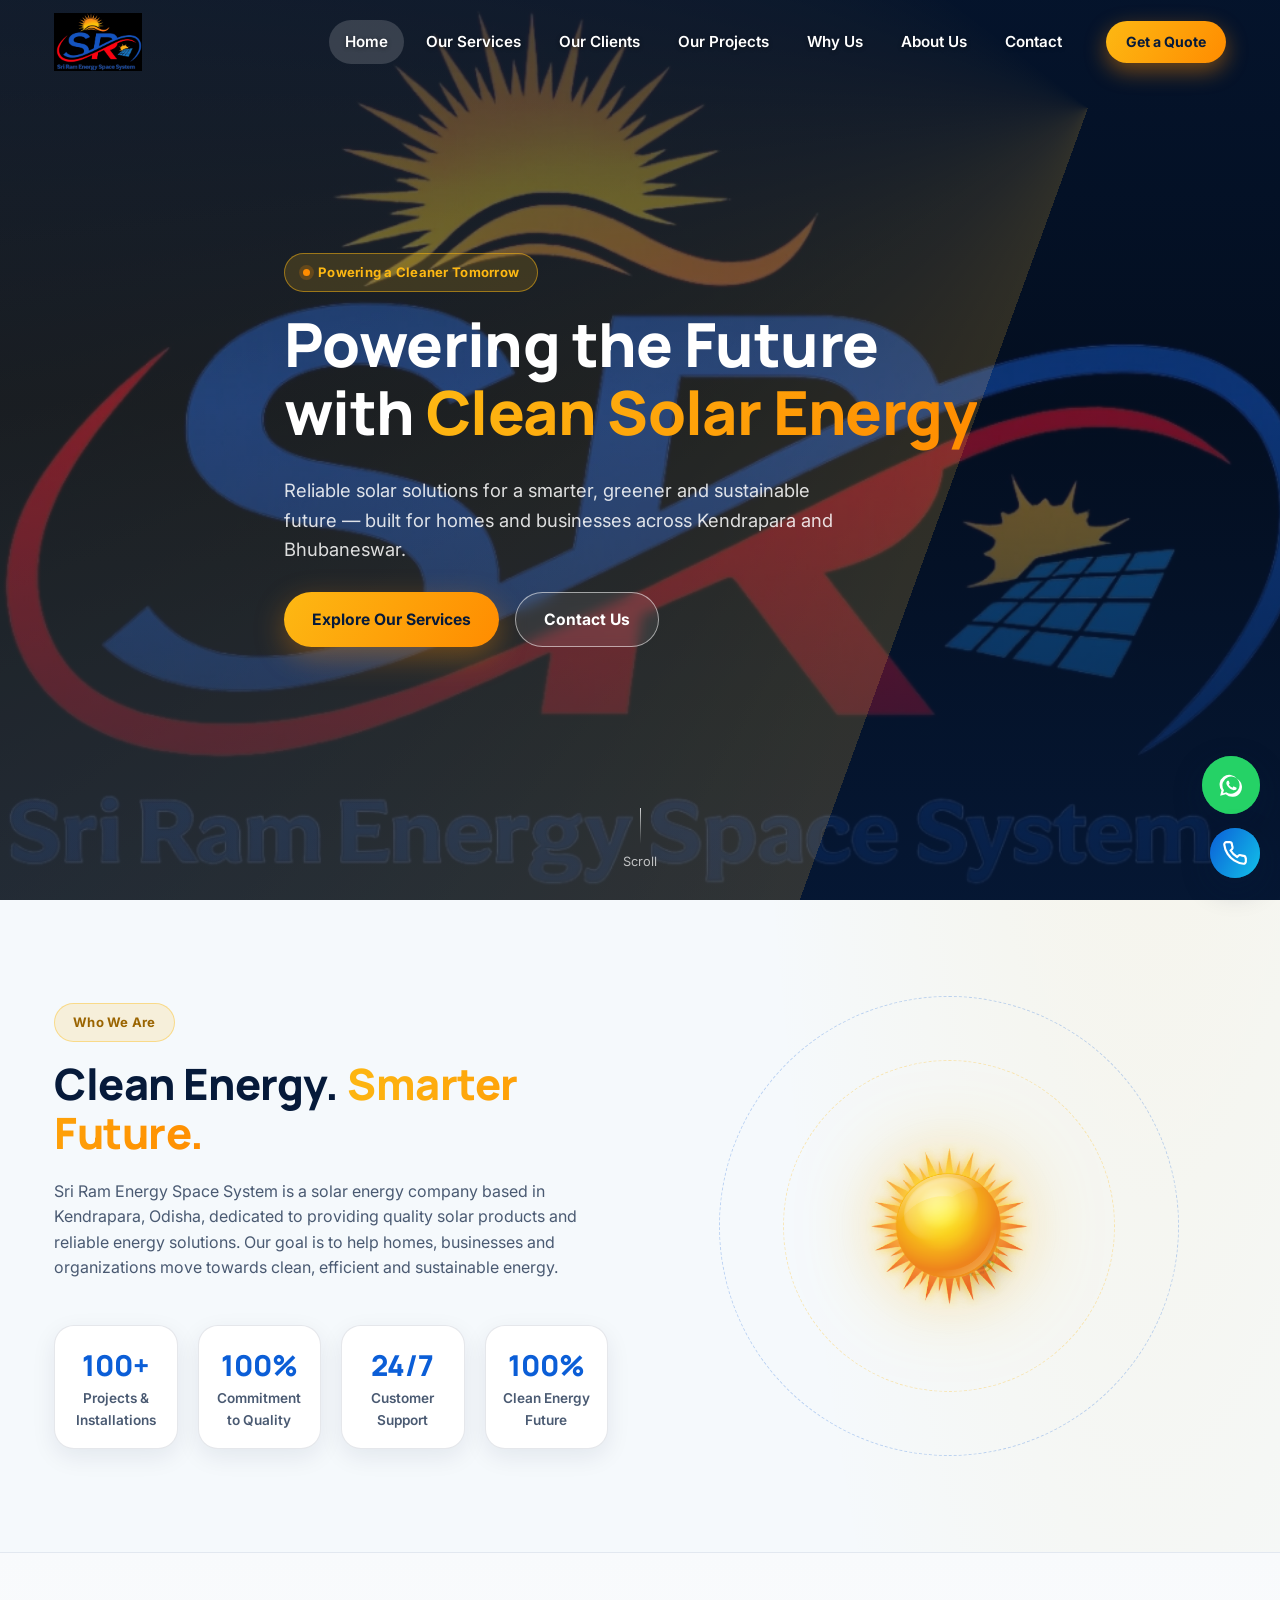
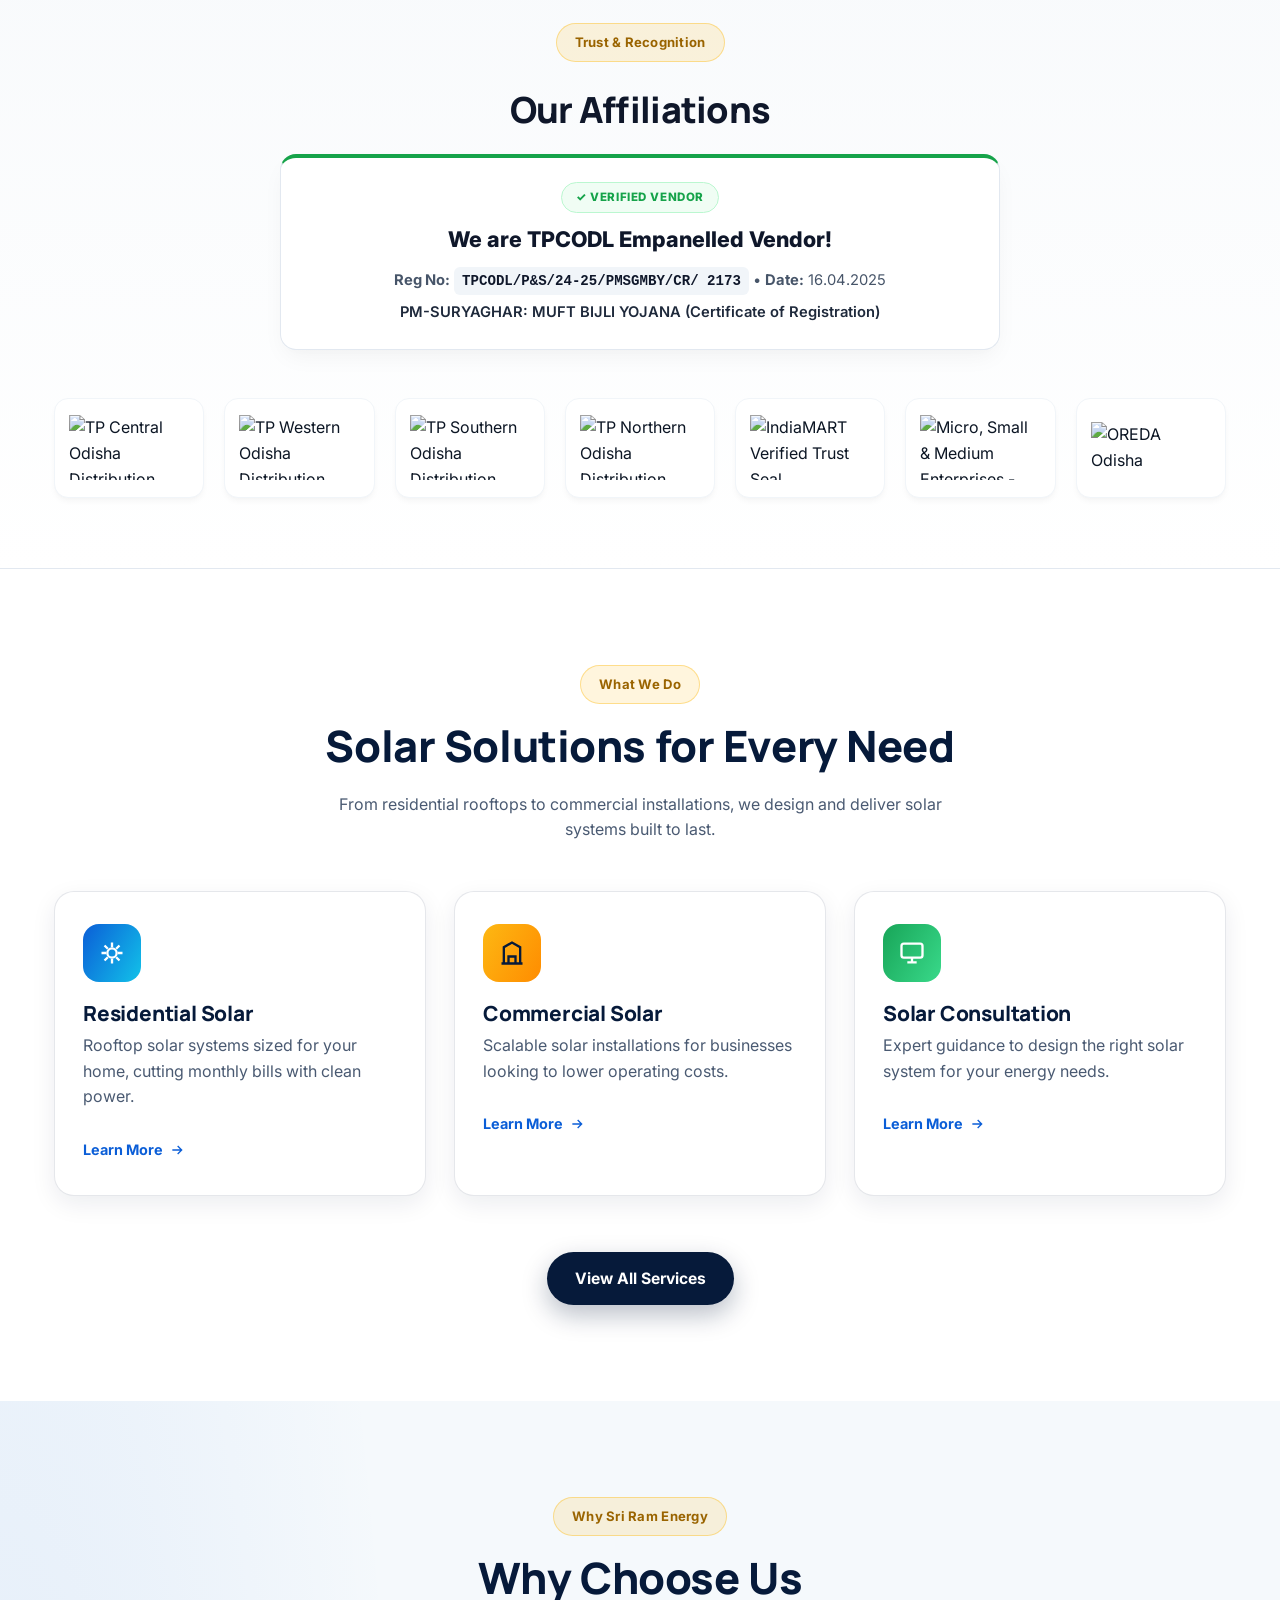
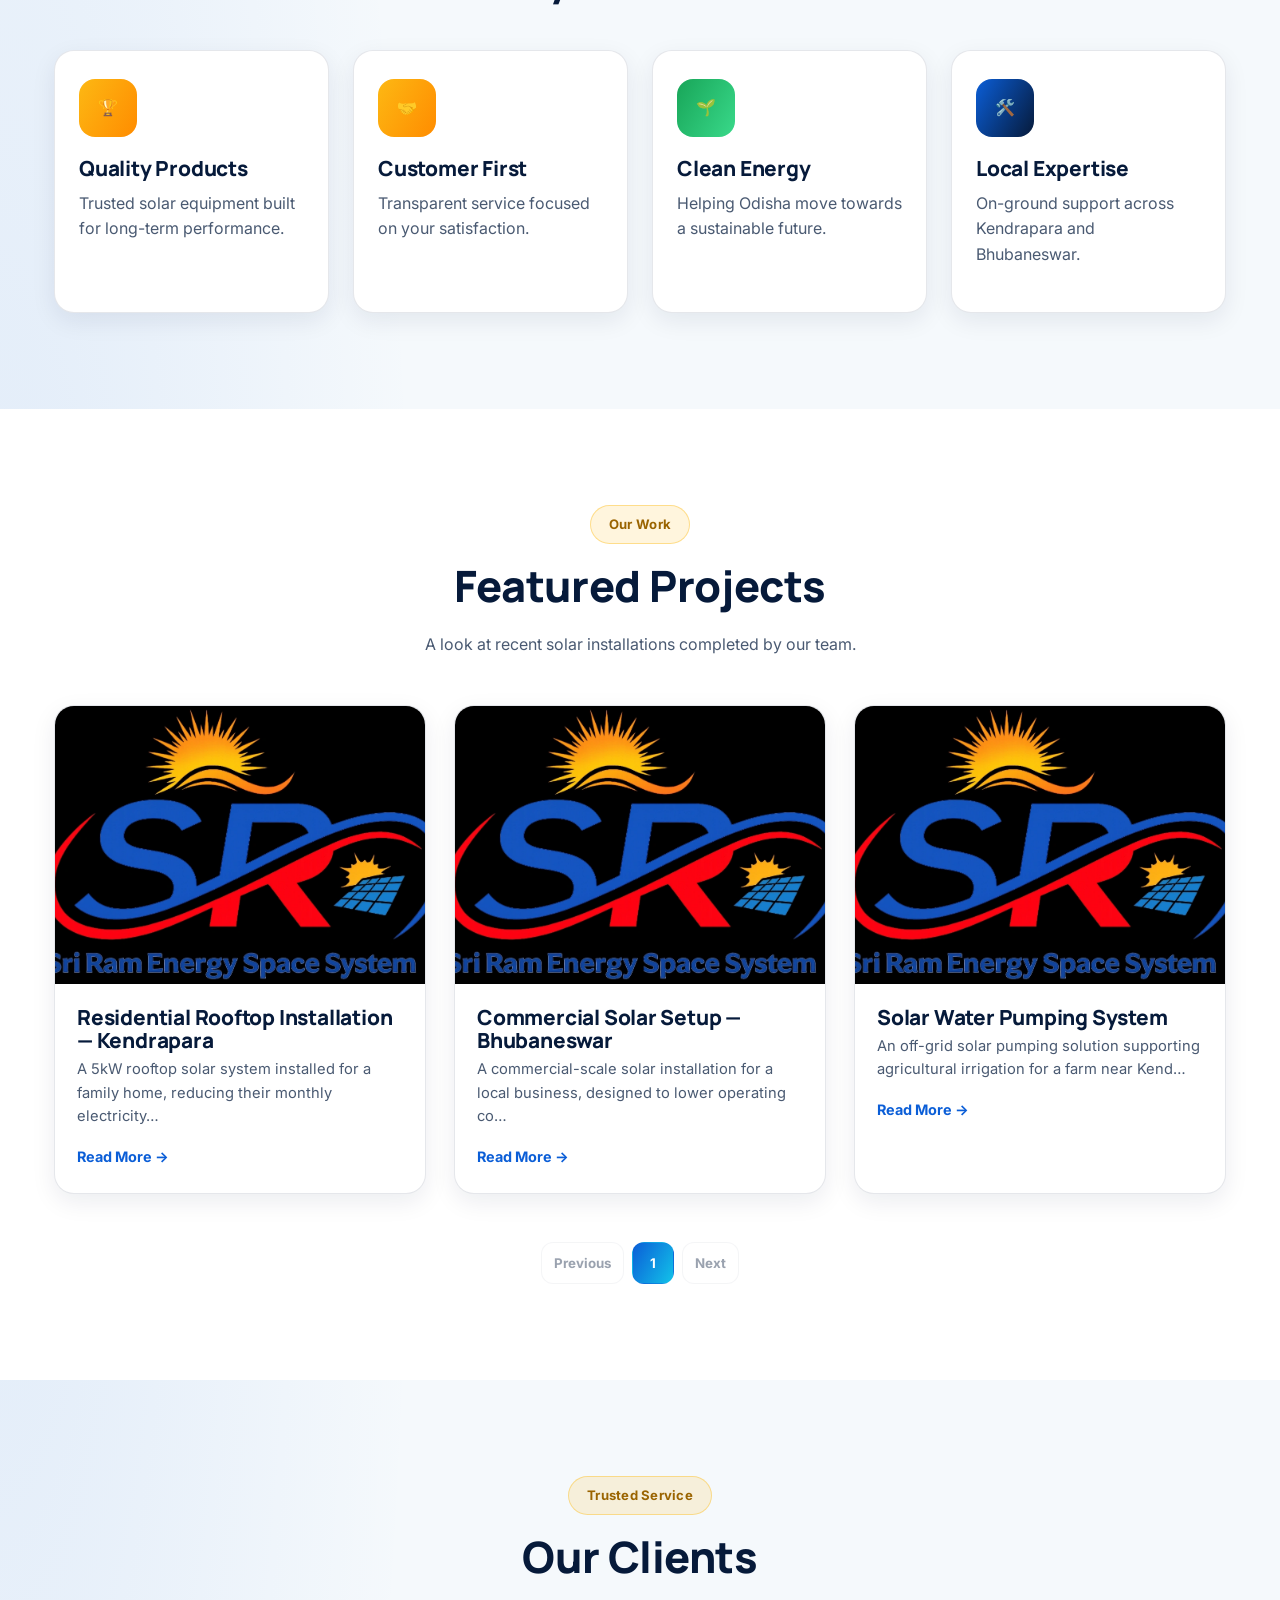
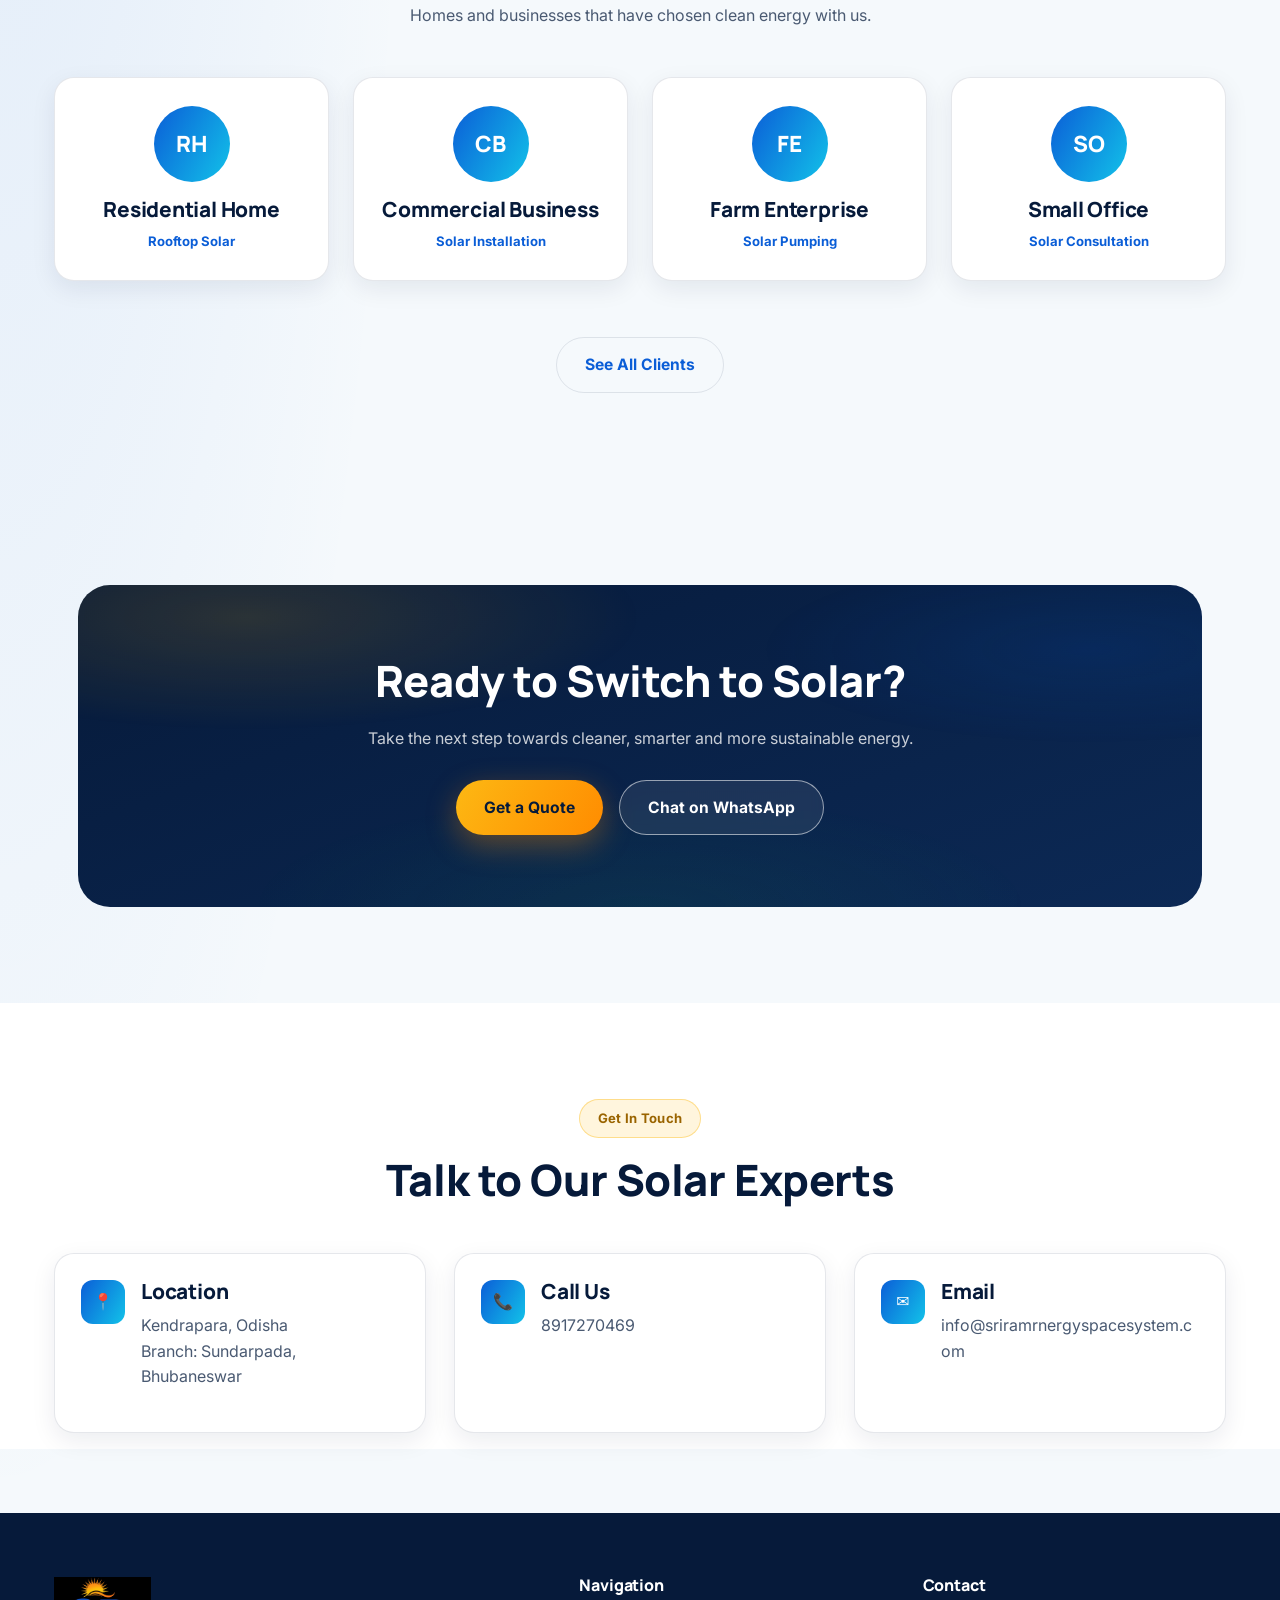
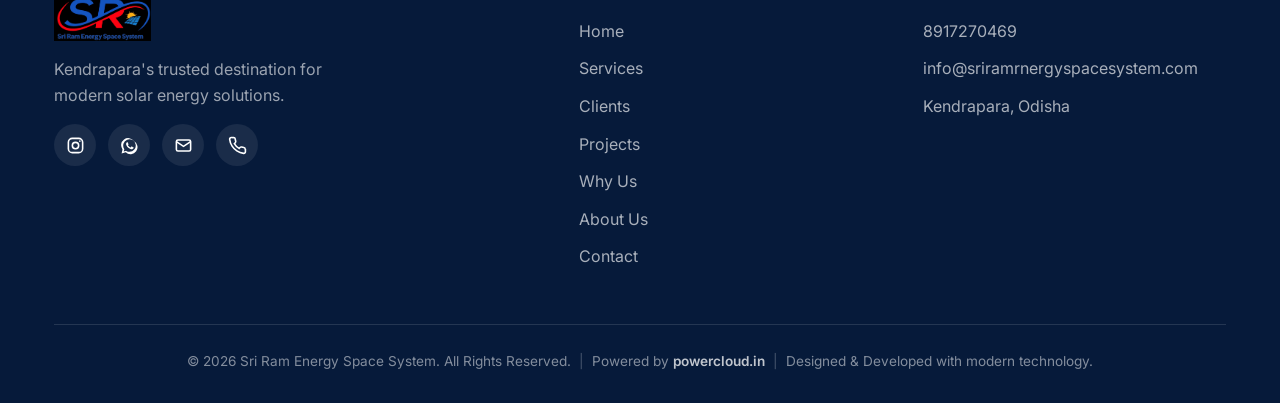
==== commit 800c9838: "Add files via upload" ====
--- a/index.html
+++ b/index.html
@@ -13,6 +13,156 @@
 <meta property="og:image" content="images/logo.png">
 <link rel="icon" href="images/logo.png">
 <link rel="stylesheet" href="css/style.css">
+<style>
+  /* Fix word wrapping inside stat cards */
+  .stat-card {
+    padding: 16px 12px !important;
+  }
+  .stat-card .stat-num {
+    font-size: 1.8rem !important;
+    white-space: nowrap;
+    word-break: keep-all;
+  }
+  .stat-card .stat-label {
+    font-size: 0.85rem !important;
+    word-break: keep-all;
+  }
+
+  /* Premium Affiliations Styling */
+  .affiliations-section {
+    background: linear-gradient(180deg, #f8fafc 0%, #ffffff 100%);
+    padding: 70px 0;
+    border-top: 1px solid #e2e8f0;
+    border-bottom: 1px solid #e2e8f0;
+    position: relative;
+  }
+  .affiliations-header {
+    text-align: center;
+    max-width: 850px;
+    margin: 0 auto 48px auto;
+  }
+  .affiliations-header h2 {
+    font-size: 2.25rem;
+    font-weight: 800;
+    color: #0f172a;
+    margin-top: 10px;
+    letter-spacing: -0.02em;
+  }
+  
+  /* Fixed Card Container */
+  .empanelled-box {
+    background: #ffffff;
+    border: 1px solid #e2e8f0;
+    border-top: 4px solid #16a34a;
+    padding: 24px 30px;
+    border-radius: 16px;
+    margin: 24px auto 0 auto;
+    display: flex;
+    flex-direction: column;
+    align-items: center;
+    box-shadow: 0 10px 25px -5px rgba(0, 0, 0, 0.05), 0 8px 10px -6px rgba(0, 0, 0, 0.01);
+    max-width: 720px;
+  }
+  
+  /* In-flow Badge to Prevent Overlap */
+  .vendor-badge {
+    display: inline-block;
+    font-size: 0.72rem;
+    font-weight: 800;
+    letter-spacing: 0.05em;
+    color: #16a34a;
+    background: #f0fdf4;
+    padding: 5px 14px;
+    border-radius: 20px;
+    border: 1px solid #bbf7d0;
+    margin-bottom: 12px;
+    text-transform: uppercase;
+  }
+
+  .empanelled-title {
+    font-size: 1.35rem;
+    font-weight: 800;
+    color: #0f172a;
+    margin-bottom: 12px;
+    text-align: center;
+    line-height: 1.3;
+  }
+  
+  .empanelled-details {
+    font-size: 0.92rem;
+    color: #475569;
+    line-height: 1.6;
+    text-align: center;
+  }
+  .empanelled-details code {
+    background: #f1f5f9;
+    padding: 3px 8px;
+    border-radius: 6px;
+    color: #0f172a;
+    font-weight: 600;
+    font-size: 0.88rem;
+    display: inline-block;
+    margin: 2px 0;
+  }
+
+  .affiliations-grid {
+    display: grid;
+    grid-template-columns: repeat(auto-fit, minmax(130px, 1fr));
+    gap: 20px;
+    align-items: center;
+    justify-items: center;
+  }
+  .affiliation-item {
+    background: #ffffff;
+    padding: 18px 14px;
+    border-radius: 14px;
+    box-shadow: 0 4px 6px -1px rgba(0,0,0,0.04), 0 2px 4px -2px rgba(0,0,0,0.02);
+    border: 1px solid #f1f5f9;
+    width: 100%;
+    height: 100px;
+    display: flex;
+    align-items: center;
+    justify-content: center;
+    transition: all 0.3s cubic-bezier(0.4, 0, 0.2, 1);
+  }
+  .affiliation-item:hover {
+    transform: translateY(-5px);
+    border-color: #cbd5e1;
+    box-shadow: 0 12px 20px -5px rgba(0, 0, 0, 0.08);
+  }
+  .affiliation-item img {
+    max-width: 100%;
+    max-height: 65px;
+    width: auto;
+    height: auto;
+    object-fit: contain;
+    filter: grayscale(10%);
+    transition: filter 0.3s ease;
+  }
+  .affiliation-item:hover img {
+    filter: grayscale(0%);
+  }
+
+  @media (max-width: 768px) {
+    .affiliations-section {
+      padding: 45px 0;
+    }
+    .empanelled-box {
+      padding: 18px 16px;
+    }
+    .empanelled-title {
+      font-size: 1.1rem;
+    }
+    .affiliations-grid {
+      grid-template-columns: repeat(2, 1fr);
+      gap: 14px;
+    }
+    .affiliation-item {
+      height: 85px;
+      padding: 12px;
+    }
+  }
+</style>
 </head>
 <body>
 
@@ -79,7 +229,7 @@
         <div class="stat-card reveal" style="--i:0"><div class="stat-num" data-counter="100" data-suffix="+">0+</div><div class="stat-label">Projects &amp; Installations</div></div>
         <div class="stat-card reveal" style="--i:1"><div class="stat-num" data-counter="100" data-suffix="%">0%</div><div class="stat-label">Commitment to Quality</div></div>
         <div class="stat-card reveal" style="--i:2"><div class="stat-num">24/7</div><div class="stat-label">Customer Support</div></div>
-        <div class="stat-card reveal" style="--i:3"><div class="stat-num">Clean</div><div class="stat-label">Energy Future</div></div>
+        <div class="stat-card reveal" style="--i:3"><div class="stat-num">100%</div><div class="stat-label">Clean Energy Future</div></div>
       </div>
     </div>
     <div class="reveal-scale">
@@ -87,6 +237,47 @@
         <div class="orbit-ring r1"><div class="sat"><img src="images/earth.png" alt="Earth"></div></div>
         <div class="orbit-ring r2"><div class="sat"><img src="images/energy-symbol.png" alt="Clean energy"></div></div>
         <div class="orbit-core"><img src="images/sun.png" alt="Sun"></div>
+      </div>
+    </div>
+  </div>
+</section>
+
+<!-- OUR AFFILIATIONS -->
+<section class="affiliations-section">
+  <div class="container">
+    <div class="affiliations-header reveal">
+      <div class="eyebrow-badge">Trust &amp; Recognition</div>
+      <h2>Our Affiliations</h2>
+      <div class="empanelled-box">
+        <span class="vendor-badge">✓ Verified Vendor</span>
+        <div class="empanelled-title">We are TPCODL Empanelled Vendor!</div>
+        <div class="empanelled-details">
+          <strong>Reg No:</strong> <code>TPCODL/P&amp;S/24-25/PMSGMBY/CR/ 2173</code> &bull; <strong>Date:</strong> 16.04.2025<br>
+          <span style="display:inline-block; margin-top: 4px; font-weight: 600; color: #1e293b;">PM-SURYAGHAR: MUFT BIJLI YOJANA (Certificate of Registration)</span>
+        </div>
+      </div>
+    </div>
+    <div class="affiliations-grid stagger reveal">
+      <div class="affiliation-item">
+        <img src="images/tpcodl_central.jpg" alt="TP Central Odisha Distribution Limited">
+      </div>
+      <div class="affiliation-item">
+        <img src="images/tpcodl_western.jpg" alt="TP Western Odisha Distribution Limited">
+      </div>
+      <div class="affiliation-item">
+        <img src="images/tpcodl_souther.jpg" alt="TP Southern Odisha Distribution Limited">
+      </div>
+      <div class="affiliation-item">
+        <img src="images/tpcodl_northern.jpg" alt="TP Northern Odisha Distribution Limited">
+      </div>
+      <div class="affiliation-item">
+        <img src="images/indiamart.jpg" alt="IndiaMART Verified Trust Seal">
+      </div>
+      <div class="affiliation-item">
+        <img src="images/msme.jpg" alt="Micro, Small &amp; Medium Enterprises - Govt of India">
+      </div>
+      <div class="affiliation-item">
+        <img src="images/oredaodisha.jpg" alt="OREDA Odisha">
       </div>
     </div>
   </div>
@@ -255,4 +446,4 @@
 
 <script src="js/main.js"></script>
 </body>
-</html>
+</html>
--- a/css/style.css
+++ b/css/style.css
@@ -46,7 +46,7 @@
 }
 
 *,*::before,*::after{ box-sizing: border-box; }
-html{ scroll-behavior: smooth; }
+html{ scroll-behavior: smooth; overflow-x: hidden; width:100%; }
 @media (prefers-reduced-motion: reduce){
   html{ scroll-behavior: auto; }
   *,*::before,*::after{ animation-duration: 0.001ms !important; animation-iteration-count: 1 !important; transition-duration: 0.001ms !important; scroll-behavior: auto !important; }
@@ -59,9 +59,14 @@
   background: var(--grad-mesh-soft) fixed, var(--bg);
   line-height: 1.6;
   overflow-x: hidden;
+  width:100%;
+  max-width:100vw;
+  overflow-wrap: break-word;
+  word-break: break-word;
 }
 
 img{ max-width:100%; display:block; }
+iframe{ max-width:100%; display:block; border:0; }
 a{ color:inherit; text-decoration:none; }
 ul{ margin:0; padding:0; list-style:none; }
 button{ font-family:inherit; cursor:pointer; }
@@ -152,13 +157,12 @@
   box-shadow: 0 4px 30px rgba(6,26,58,0.1);
 }
 /* On load the header floats transparently over the hero/banner — no white
-   strip covering the video/image. It only becomes solid once scrolled. */
-.site-header .main-nav a{ color:#fff; }
+   strip covering the video/image. It only becomes solid once scrolled.
+   Text-shadow guards legibility against bright photo/video backgrounds. */
+.site-header .main-nav a{ color:#fff; text-shadow: 0 1px 4px rgba(0,0,0,0.45); }
 .site-header .main-nav a:hover, .site-header .main-nav a.active{ background: rgba(255,255,255,0.16); color:#fff; }
-.site-header .hamburger span{ background:#fff; }
-.site-header.scrolled .main-nav a{ color: var(--navy); }
+.site-header.scrolled .main-nav a{ color: var(--navy); text-shadow:none; }
 .site-header.scrolled .main-nav a:hover, .site-header.scrolled .main-nav a.active{ background: rgba(11,94,215,0.08); color: var(--blue); }
-.site-header.scrolled .hamburger span{ background: var(--navy); }
 .site-header .btn-solar{ box-shadow: 0 8px 22px rgba(255,140,0,0.45); }
 .header-inner{
   width:100%; max-width: var(--container); margin:0 auto; padding:0 24px;
@@ -175,29 +179,34 @@
 }
 .main-nav a:hover, .main-nav a.active{ background: rgba(11,94,215,0.08); color: var(--blue); }
 
-.header-actions{ display:flex; align-items:center; gap:14px; }
+.header-actions{ display:flex; align-items:center; gap:14px; flex-shrink:0; }
 .hamburger{
-  display:none; flex-direction:column; justify-content:center; gap:5px;
-  width:44px; height:44px; border:none; background:transparent; border-radius:10px;
-}
-.hamburger span{ width:24px; height:2.5px; background: var(--navy); border-radius:2px; transition: transform .3s var(--ease), opacity .3s; margin:0 auto; }
+  display:none; flex-direction:column; justify-content:center; align-items:center; gap:5px;
+  width:44px; height:44px; border:none; border-radius:12px; flex-shrink:0;
+  background: rgba(6,26,58,0.32);
+  transition: background .3s;
+}
+.hamburger span{ width:22px; height:2.5px; background: #fff; border-radius:2px; transition: transform .3s var(--ease), opacity .3s; box-shadow: 0 1px 2px rgba(0,0,0,0.35); }
 .hamburger.open span:nth-child(1){ transform: translateY(7.5px) rotate(45deg); }
 .hamburger.open span:nth-child(2){ opacity:0; }
 .hamburger.open span:nth-child(3){ transform: translateY(-7.5px) rotate(-45deg); }
+.site-header.scrolled .hamburger{ background: rgba(11,94,215,0.08); }
+.site-header.scrolled .hamburger span{ background: var(--navy); box-shadow:none; }
 
 .mobile-nav{
   position: fixed; inset:0; z-index:999;
   background: var(--navy);
   display:flex; flex-direction:column; padding: 110px 32px 40px;
   transform: translateX(100%); transition: transform .5s var(--ease);
+  overflow-y:auto;
 }
 .mobile-nav.open{ transform: translateX(0); }
-.mobile-nav a{
+.mobile-nav a:not(.btn){
   color:#fff; font-family:'Manrope',sans-serif; font-weight:700; font-size:1.6rem;
   padding: 14px 0; border-bottom:1px solid rgba(255,255,255,0.12);
   opacity:0; transform: translateX(28px);
 }
-.mobile-nav.open a{ animation: navIn .5s var(--ease) forwards; }
+.mobile-nav.open a:not(.btn){ animation: navIn .5s var(--ease) forwards; }
 .mobile-nav.open a:nth-child(1){ animation-delay:.08s; }
 .mobile-nav.open a:nth-child(2){ animation-delay:.14s; }
 .mobile-nav.open a:nth-child(3){ animation-delay:.20s; }
@@ -206,7 +215,13 @@
 .mobile-nav.open a:nth-child(6){ animation-delay:.38s; }
 .mobile-nav.open a:nth-child(7){ animation-delay:.44s; }
 @keyframes navIn{ to{ opacity:1; transform:none; } }
-.mobile-nav .btn{ margin-top:24px; }
+/* The CTA button is a .btn, not a nav link — kept out of the link rules above
+   so its own pill shape, padding and font-size are never overridden. */
+.mobile-nav .btn{
+  margin-top:24px; flex-shrink:0; width:100%; max-width:100%;
+  opacity:0; transform: translateX(28px);
+}
+.mobile-nav.open .btn{ animation: navIn .5s var(--ease) forwards; animation-delay:.5s; }
 
 @media (max-width: 980px){
   .main-nav{ display:none; }
@@ -229,7 +244,11 @@
   background: var(--navy);
 }
 @media (max-width:1024px){ .hero{ height: 88vh; } }
-@media (max-width:600px){ .hero{ height: 82vh; min-height:520px; } }
+@media (max-width:768px){
+  .hero{ height: 82vh; min-height:560px; align-items:flex-start; }
+  .hero .container{ padding-top: calc(var(--header-h) + 28px); }
+}
+@media (max-width:600px){ .hero{ min-height:600px; } }
 
 .hero-media{ position:absolute; inset:0; width:100%; height:100%; }
 .hero-media video, .hero-media img{
